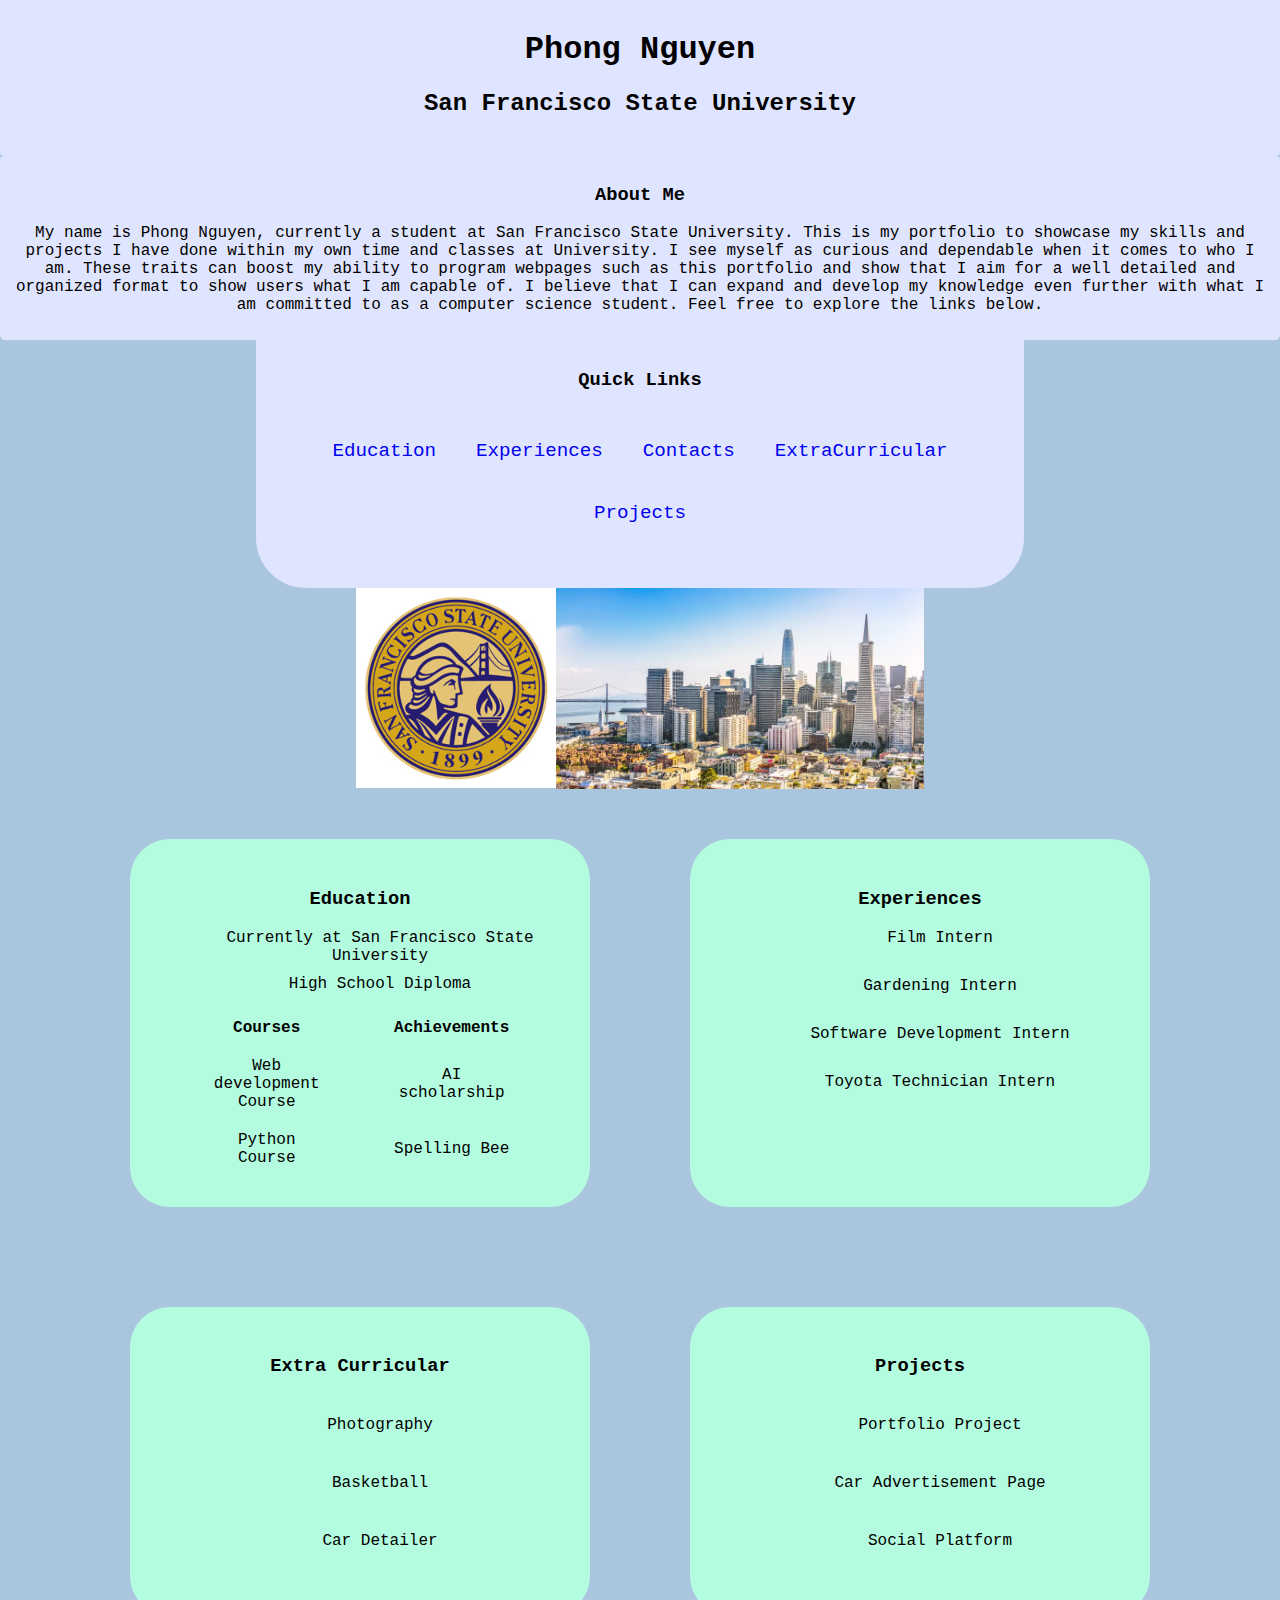
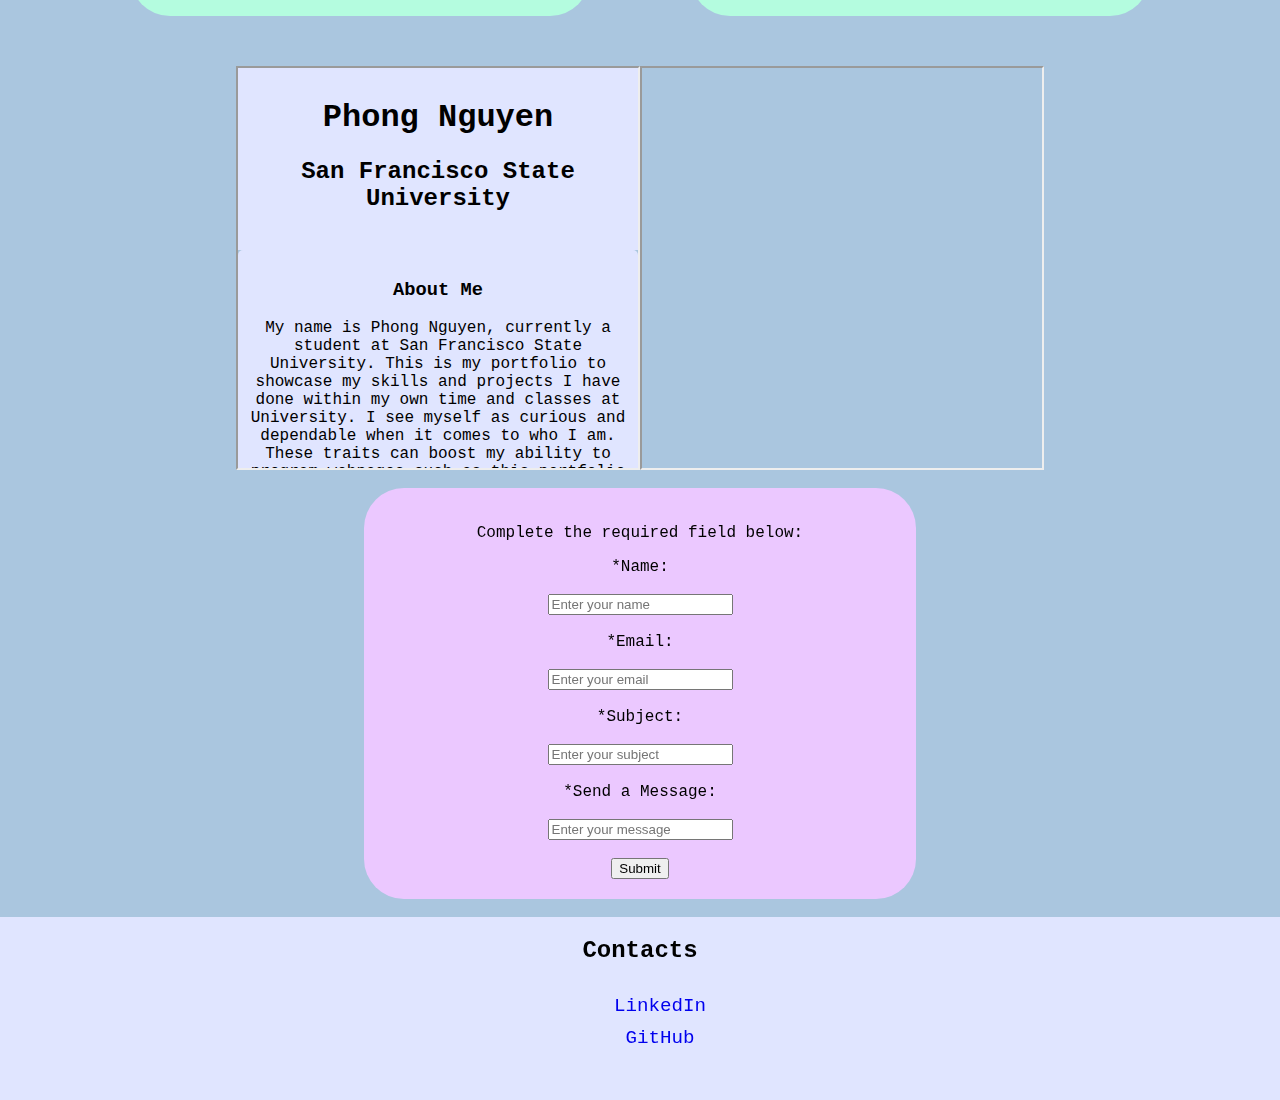
==== assignments/assignment-3/index.html @ fc1d616f "Finished style.css" ====
<!DOCTYPE html>
<html lang="en">
    <head>
        <meta charset= "UTF-8">
        <meta name= "viewport" content = "width=device-width, initial-scale=1.0"> <!--This makes sure that the view screen of the webpage is suitable for all devices-->
        <meta name="description" content="Personal portfolio of Phong Nguyen"> 
        <meta name="author" content="Phong Nguyen">
        <meta name="keywords" content="portfolio, student">
        <link rel="icon" type="images/jpeg" href="images/favicon.ico">
        <link rel="stylesheet" href="styles/style.css">
        

        <title>
            Phong Nguyen - Portfolio
        </title>
        
    </head>

    <body>
        
        <main> 
            <header>
                <h1> Phong Nguyen </h1>
                <h2> San Francisco State University  </h2> <br>
            </header>

            <section class="AboutMe">
                <h3> About Me </h3>
                <p>
                    My name is Phong Nguyen, currently a student at San Francisco State University. This is my portfolio to showcase my skills and 
                    projects I have done within my own time and classes at University. I see myself as curious and dependable when it comes to who I am. 
                    These traits can boost my ability to program webpages such as this portfolio and show that I aim for a well detailed and 
                    organized format to show users what I am capable of. I believe that I can expand and develop my knowledge even further with 
                    what I am committed to as a computer science student. Feel free to explore the links below. 
                </p>
            </section>

            <section class="QuickLink">
                <h3> Quick Links </h3>
                <nav>
                    <ul>
                        <li><a href="#Education" > Education </a></li>
                        <li><a href="#Experiences"> Experiences </a></li>
                        <li><a href="#Contacts"> Contacts </a></li>
                        <li><a href="#ExtraCurricular"> ExtraCurricular </a></li>
                        <li><a href="#Projects" > Projects </a></li>
                    </ul>
                </nav> 
            <br>
            </section>

            <section id="pictures">
                <img src="images/sfsu-logo.jpg" width="200" alt="San Francisco State University Logo"> <br>
                <img src="images/SF-city.webp"  width="368" alt="San Francisco city">
            </section>

            <div class="container1">
                <section id="Education"> 
                    <h3> Education </h3>
                    <ul>
                        <li> Currently at San Francisco State University </li>
                        <li> High School Diploma </li>
                    </ul>
                
                    <table> 
                        <tr> 
                            <th> Courses </th>
                            <th> Achievements </th>
                        </tr>
                        <tr>
                            <td> Web development Course </td>
                            <td> AI scholarship </td>
                        </tr>
                        <tr>
                            <td> Python Course </td>
                            <td> Spelling Bee </td>
                        </tr>
                    </table>
                </section>
                <br>
                
                <section id="Experiences">
                    <h3> Experiences </h3>
                    <ol>
                        <li> Film Intern </li>
                        <li> Gardening Intern </li>
                        <li> Software Development Intern </li>
                        <li> Toyota Technician Intern </li>
                    </ol>
                </section>
            </div>    

            <div class="container2">
                <section id="ExtraCurricular">
                    <h3> Extra Curricular </h3>
                    <ul>
                        <li> Photography </li>
                        <li> Basketball </li>
                        <li> Car Detailer </li>
                    </ul>
                </section>

                <section id="Projects">
                    <h3> Projects </h3>
                    <ul>
                        <li> Portfolio Project </li>
                        <li> Car Advertisement Page </li>
                        <li> Social Platform </li>
                    </ul>
                </section>
            </div>

            <div class="container3">
                <iframe src="index.html" title="portfolio" width="400" height="400"> </iframe> <br>
                <iframe src="https://www.google.com/maps/embed?pb=!1m14!1m12!1m3!1d7338.741784845054!2d-122.4765343433518!3d37.72575335759917!2m3!1f0!2f0!3f0!3m2!1i1024!2i768!4f13.1!5e1!3m2!1sen!2sus!4v1740179994057!5m2!1sen!2sus" width="400" height="400"> </iframe>
            </div>
        </main>
        <br>

        <div class="infoForm"> 
            <form action="submitform.html" method="post">
                <p> Complete the required field below: </p>
                <label for="name">*Name:</label> <br>
                <input type="text" id="name" name="name" placeholder="Enter your name" required> <br>  

                <label for="email">*Email:</label> <br>
                <input type="email" id="email" name="email" placeholder="Enter your email" required> <br>  

                <label for="subject">*Subject:</label> <br>
                <input type="text" id="subject" name="subject" placeholder="Enter your subject" required> <br>

                <label for="message">*Send a Message:</label> <br>
                <input type="text" id="message" name="message" placeholder="Enter your message" required> <br>

                <button type="submit"> Submit </button>
            </form>
        </div>

        <br>
        <footer>
            <section id="Contacts"> 
                <h2> Contacts </h2>
                <ul>
                    <li><a href="https://www.linkedin.com/in/phong-nguyen-132868284/"> LinkedIn </a></li>
                    <li><a href="https://github.com/gitphongn"> GitHub </a></li>
                </ul>
            </section>
        </footer>
    </body>
</html>
---- assignments/assignment-3/styles/style.css ----
body {
    background-color: rgb(170, 198, 223);
    font-family: 'Courier New', Courier, monospace;
    margin: 0px;
}

header {
    text-align: center;
    background-color: #e0e5ff;
    padding-top: 10px;
    
}

#pictures {
    display: flex;
    justify-content: center;
    align-items: center;
}

.AboutMe {
    border-radius: 5px;
    background-color: #e0e5ff;
    padding-top: 10px;
    padding-bottom: 10px;
}

.AboutMe h3 {
    text-align: center;
}
.AboutMe p {
    text-align: center;
    margin-left: 10px;
    margin-right: 10px;
}

.QuickLink {
    border-radius: 0px 0px 50px 50px;
    background-color: #e0e5ff;
    padding-top: 10px;
    padding-bottom: 10px;
    max-width: 60%;         /* making sure the content doesn't take the whole page */
    width: 100%;
    margin: 0px auto;
}

.QuickLink h3 {
    text-align: center;
    padding-bottom: 10px;
}

.QuickLink  nav ul {
    list-style: none;
    display: flex;
    justify-content: center;
    flex-wrap: wrap;        /* this will make the items wrap */
    padding: 0px;
}

.QuickLink nav ul li a {
    padding: 20px;
    display: flex;
    text-decoration: none;
    font-size: larger;
}

.QuickLink nav ul li a:hover {
    color:rgb(255, 0, 0);
}

.container1 {
    display: flex;
    flex-direction: row;
    justify-content: center;
}

.container1 > section  {
    background-color: rgb(180, 252, 223);
    margin: 50px;
    padding: 30px;
    width: 400px;
    text-align: center;
    border-radius: 40px;
    transition: transform 0.2s ease-in;
}

.container1 > section:hover {
    transform: scale(1.1);
}


.container1 > section ul, ol {
    list-style: none;
    display: inline-flexbox;
}

.container1 > section ul li {
    margin-bottom: 10px;
}

.container1 > section ol li {
    margin-bottom: 30px;
    text-align: center;
}

.container1 > section table {
    display: grid;
    gap: 50px 100px;
    grid-template-columns: auto;
    justify-content: center;
    border-collapse: separate;
    border-spacing: 30px 0px;
}

.container1 > section table tr {
    display: flexbox;
    justify-content: center;
}

.container1 > section td, th {
    padding: 10px 20px;
    text-align: center;
}

.container2 {
    display: flex;
    flex-direction: row;
    justify-content: center;
}

.container2 > section  {
    background-color: rgb(180, 252, 223);
    margin: 50px;
    padding: 30px;
    width: 400px;
    text-align: center;
    border-radius: 40px;
    transition: transform 0.2s ease-in;
}

.container2 > section:hover {
    transform: scale(1.1);
}

.container2 > section ul li {
    list-style: none;
    padding: 20px;
}
.container3 {
    display: flex;
    flex-direction: row;
    justify-content: center;
}

.infoForm {
    display: flex;
    background-color: #ebc8ff;
    max-width: 40%;
    width: 100%;
    margin: 0px auto;
    border-radius: 40px;
    padding: 20px;
    justify-content: center;
}

.infoForm form {
    width: 100%;
    max-width: 500px;
    display: flex;
    flex-direction: column;
    align-items: center;
}

.infoForm form button:hover {
    background-color: rgb(125, 231, 134);
    transition: transform 0.2s;
    transform: scale(1.5);
}

footer {
    background-color: #e0e5ff;
    padding-bottom: 10px;
}

#Contacts {
    text-align: center;
    padding: 20px 0px;
}

#Contacts h2 {
    margin: 0px;
    padding-bottom: 10px;
}

#Contacts li {
    list-style: none;
    font-size: larger;
    padding: 5px;
}

#Contacts a {
    text-decoration: none;
}
#Contacts a:hover {
    color: rgb(197, 0, 0);
}
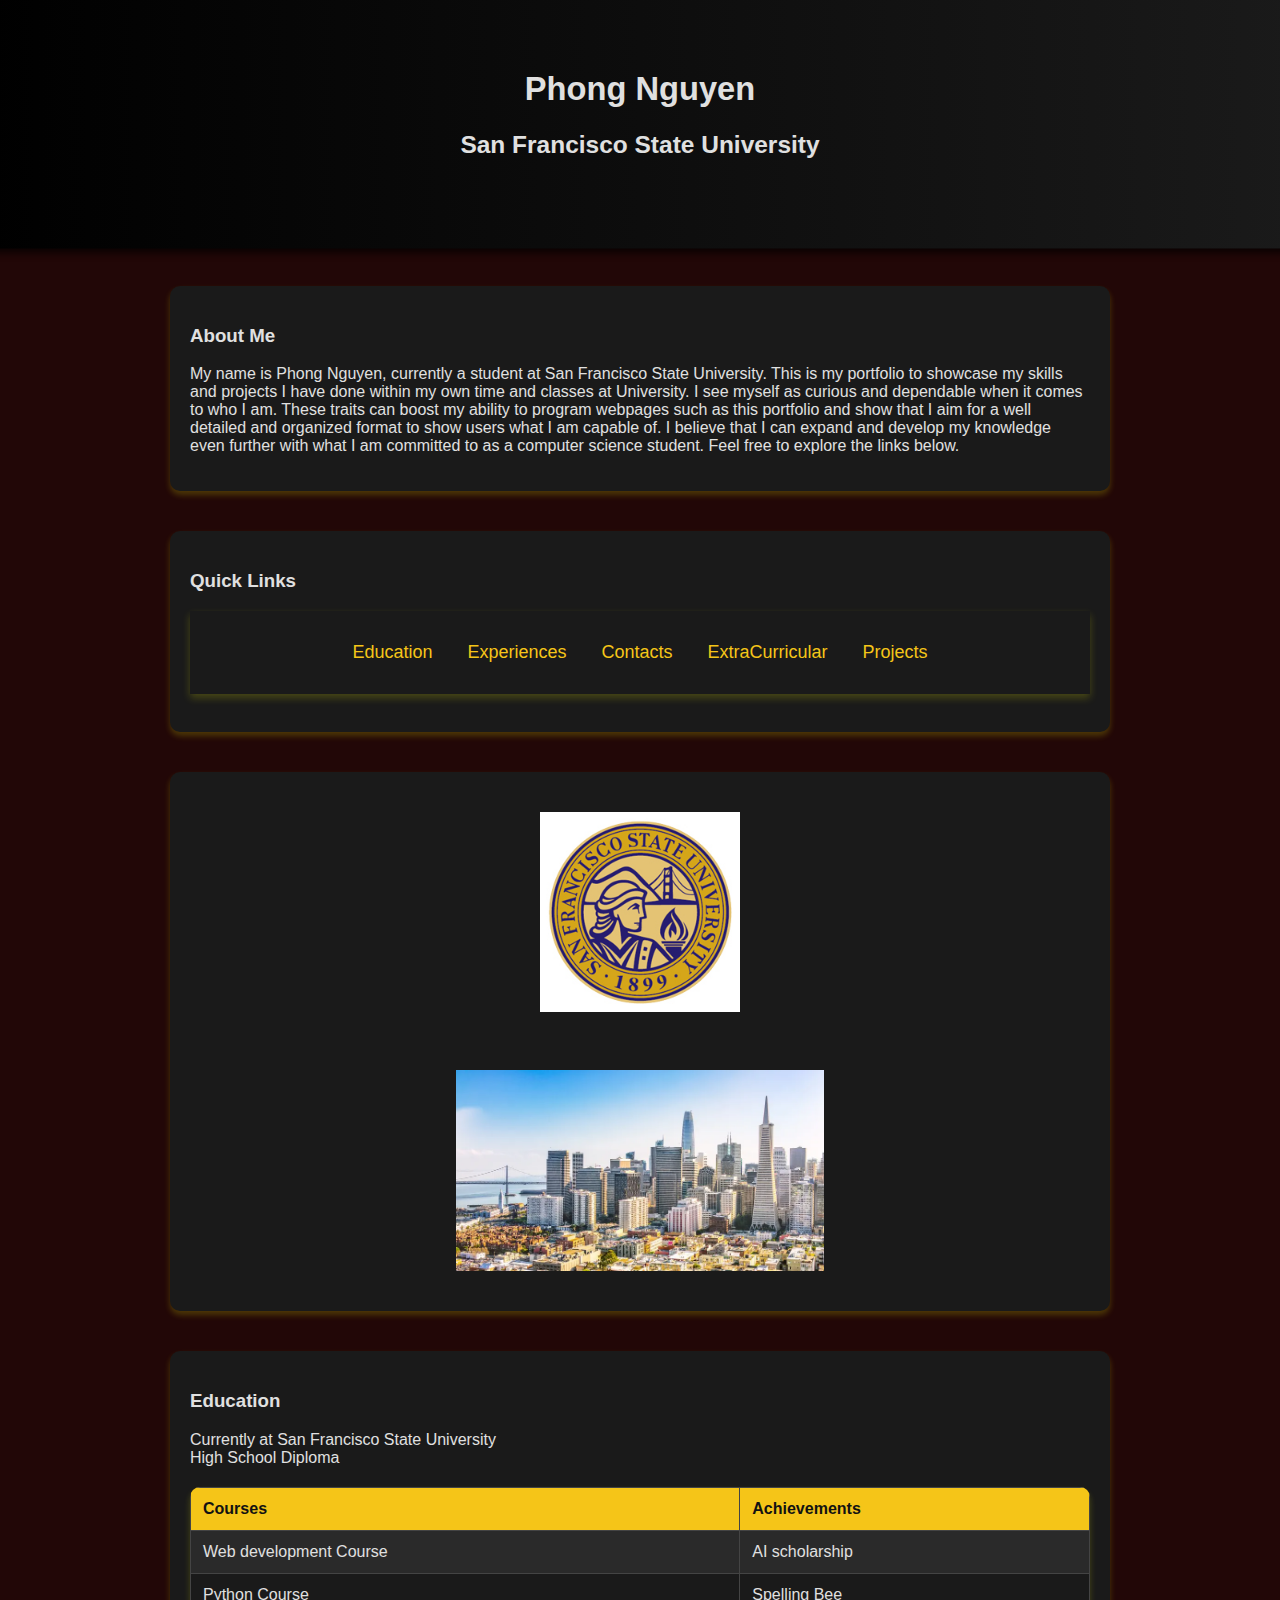
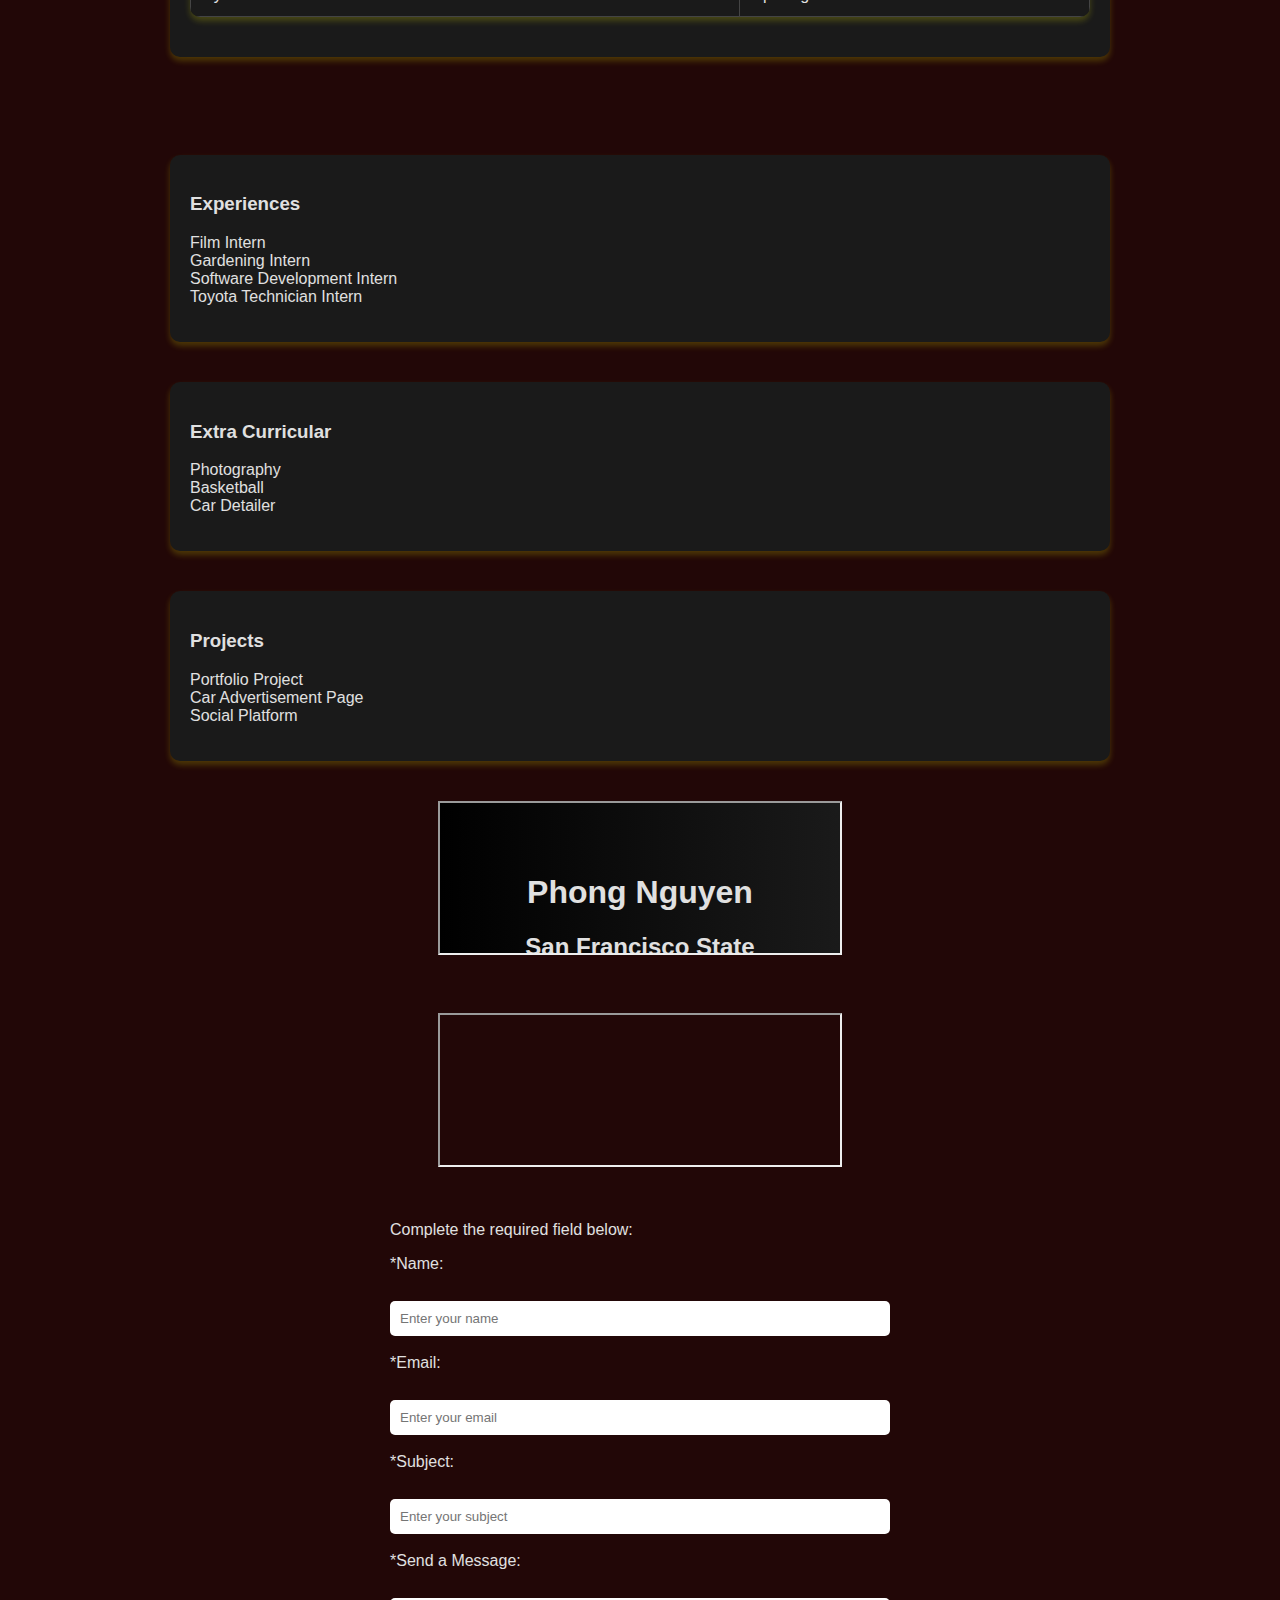
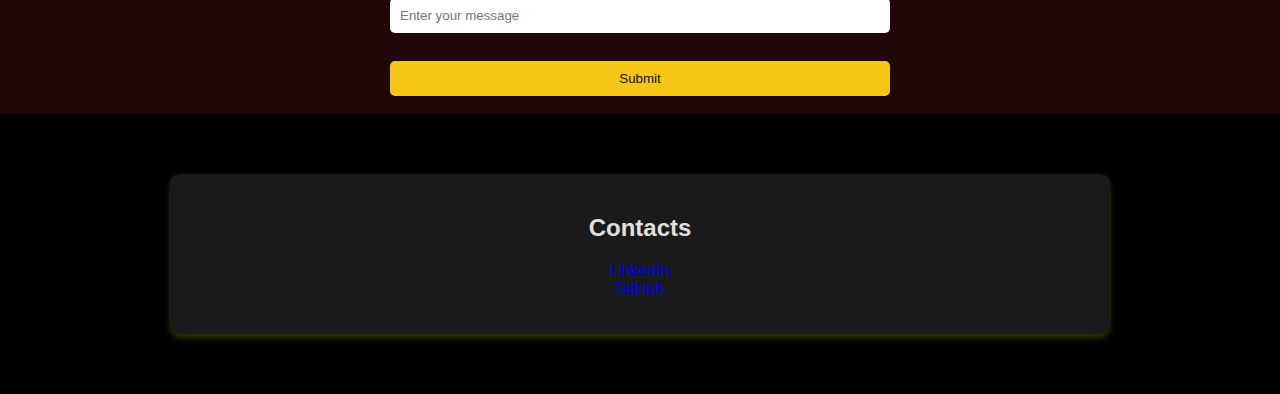
==== commit 99475560: "Added AI files" ====
--- a/assignments/assignment-3/index.html
+++ b/assignments/assignment-3/index.html
@@ -7,7 +7,7 @@
         <meta name="author" content="Phong Nguyen">
         <meta name="keywords" content="portfolio, student">
         <link rel="icon" type="images/jpeg" href="images/favicon.ico">
-        <link rel="stylesheet" href="styles/style.css">
+        <link rel="stylesheet" href="styles/ai-2.css">
         
 
         <title>
--- a/assignments/assignment-3/styles/ai-2.css
+++ b/assignments/assignment-3/styles/ai-2.css
@@ -0,0 +1,165 @@
+/* General styling for the entire website */
+body {
+    background-color: #220707; /* Dark background for a dystopian feel */
+    color: #e0e0e0; /* Light grey text for contrast */
+    font-family: 'Arial', sans-serif;
+    margin: 0;
+    padding: 0;
+}
+
+/* Navigation Bar Styling */
+nav {
+    background-color: #1a1a1a; /* Slightly lighter than body for contrast */
+    padding: 15px;
+    text-align: center;
+    box-shadow: 0 4px 8px rgba(255, 255, 0, 0.2);
+}
+
+nav ul {
+    list-style-type: none;
+    padding: 0;
+}
+
+nav ul li {
+    display: inline;
+    margin: 0 15px;
+}
+
+nav a {
+    text-decoration: none;
+    color: #f5c518; /* Batman yellow */
+    font-size: 18px;
+    transition: color 0.3s, transform 0.2s;
+}
+
+nav a:hover {
+    color: #ffcc00; /* Brighter yellow on hover */
+    transform: scale(1.1);
+}
+
+/* Header/Intro Section */
+header {
+    text-align: center;
+    padding: 50px;
+    background: linear-gradient(to right, #000000, #1a1a1a);
+    box-shadow: 0 4px 8px rgba(0, 0, 0, 0.8);
+    transition: transform 0.3s;
+}
+
+header:hover {
+    transform: scale(1.02);
+}
+
+/* Section Styling */
+section {
+    max-width: 900px;
+    margin: 40px auto;
+    padding: 20px;
+    background-color: #1a1a1a;
+    border-radius: 10px;
+    box-shadow: 0 4px 6px rgba(255, 255, 0, 0.2);
+    transition: box-shadow 0.3s;
+}
+
+section:hover {
+    box-shadow: 0 6px 12px rgba(255, 255, 0, 0.4);
+}
+
+/* Remove bullet points from lists */
+ul, ol {
+    list-style-type: none;
+    padding: 0;
+}
+
+/* Center Images and Iframes */
+img, iframe {
+    display: block;
+    margin: 20px auto;
+    max-width: 100%;
+    height: auto;
+    transition: transform 0.3s;
+}
+
+img:hover, iframe:hover {
+    transform: scale(1.05);
+}
+
+/* Styling for Tables */
+table {
+    width: 100%;
+    border-collapse: collapse;
+    margin: 20px 0;
+    background-color: #1a1a1a;
+    color: #e0e0e0;
+    border-radius: 10px;
+    overflow: hidden;
+    box-shadow: 0 4px 6px rgba(255, 255, 0, 0.2);
+}
+
+table th, table td {
+    padding: 12px;
+    border: 1px solid #444;
+    text-align: left;
+}
+
+table th {
+    background-color: #f5c518;
+    color: #121212;
+    font-weight: bold;
+}
+
+table tr:nth-child(even) {
+    background-color: #2a2a2a;
+}
+
+table tr:hover {
+    background-color: rgba(255, 255, 0, 0.2);
+    transition: background 0.3s;
+}
+
+/* Contact Form Styling */
+form {
+    display: flex;
+    flex-direction: column;
+    max-width: 500px;
+    margin: auto;
+}
+
+input, button {
+    padding: 10px;
+    margin-top: 10px;
+    border: none;
+    border-radius: 5px;
+}
+
+button {
+    background-color: #f5c518;
+    color: #121212;
+    cursor: pointer;
+    transition: background 0.3s, transform 0.2s;
+}
+
+button:hover {
+    background-color: #ffcc00;
+    transform: scale(1.1);
+}
+
+/* Footer Styling */
+footer {
+    text-align: center;
+    padding: 20px;
+    background-color: #000000;
+    transition: background 0.3s;
+}
+
+footer:hover {
+    background-color: #1a1a1a;
+}
+
+/* Responsive Design */
+@media screen and (max-width: 768px) {
+    nav ul li {
+        display: block;
+        margin: 10px 0;
+    }
+}
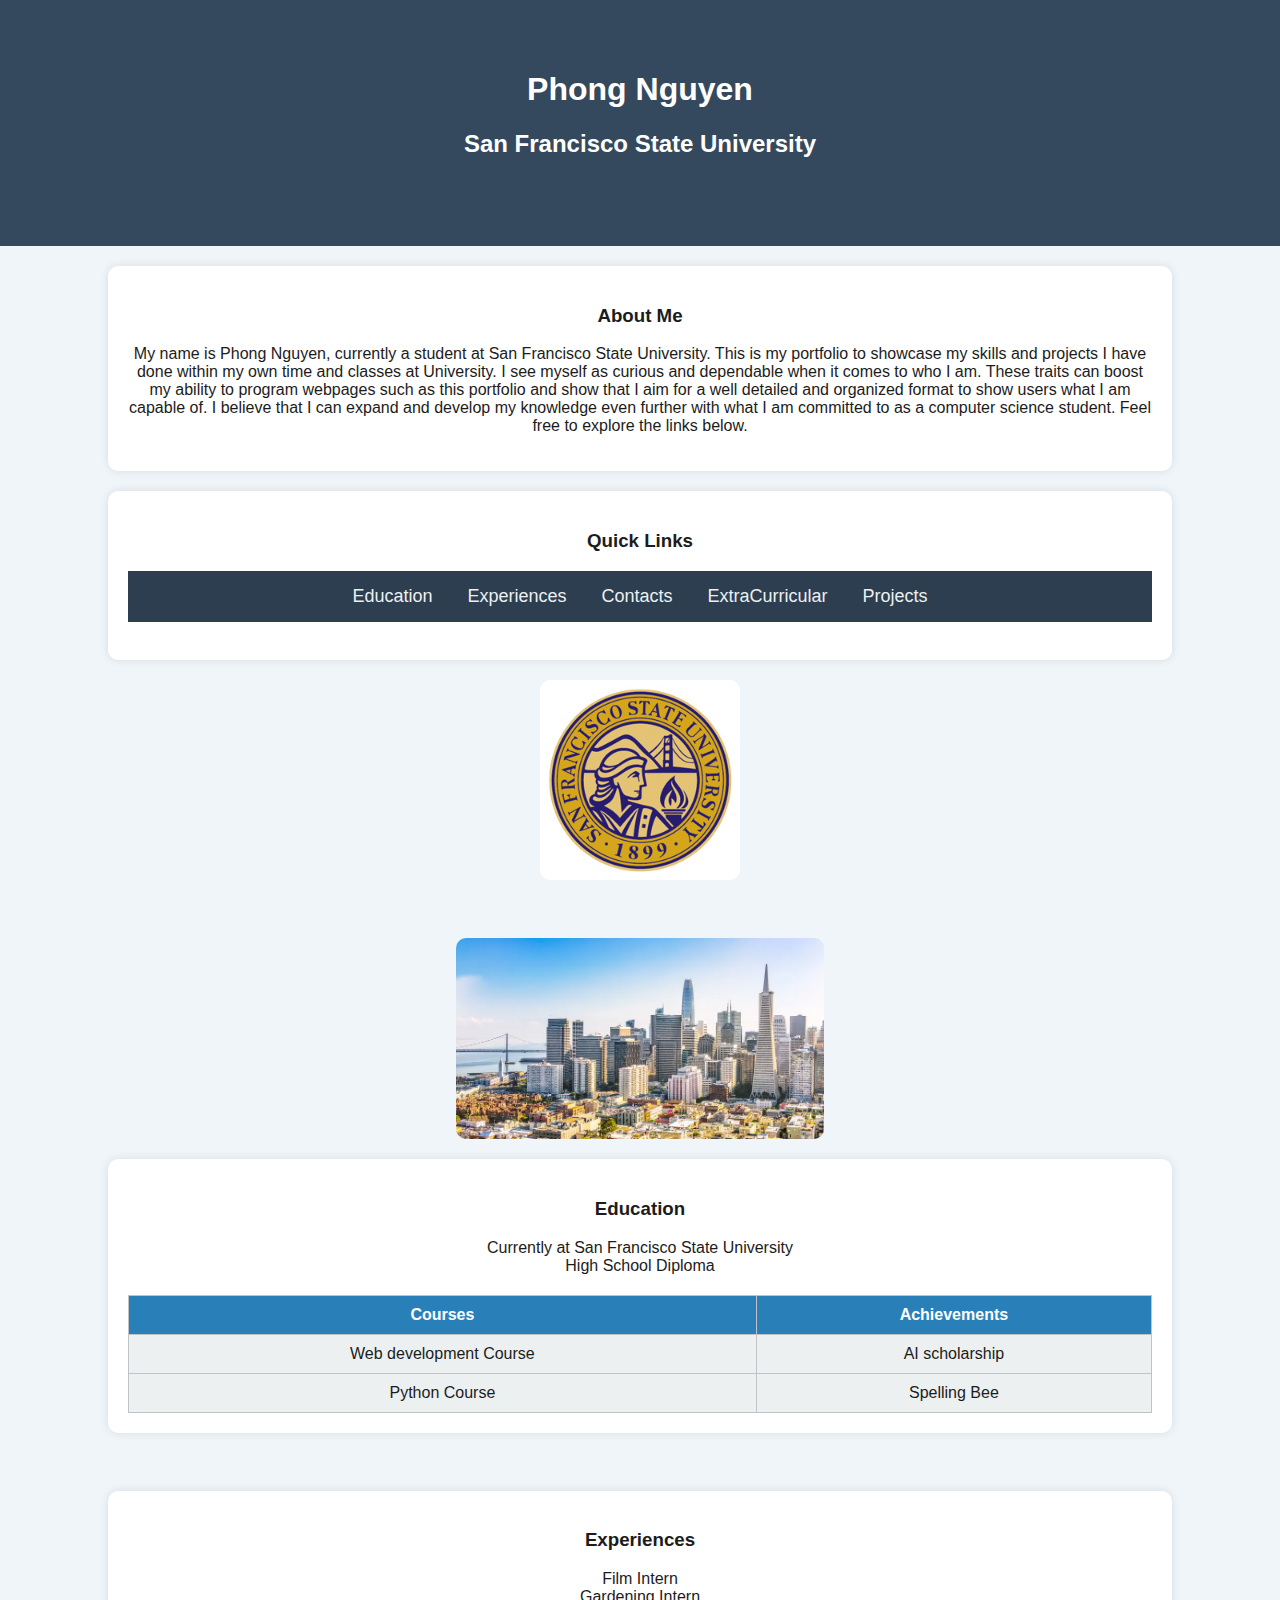
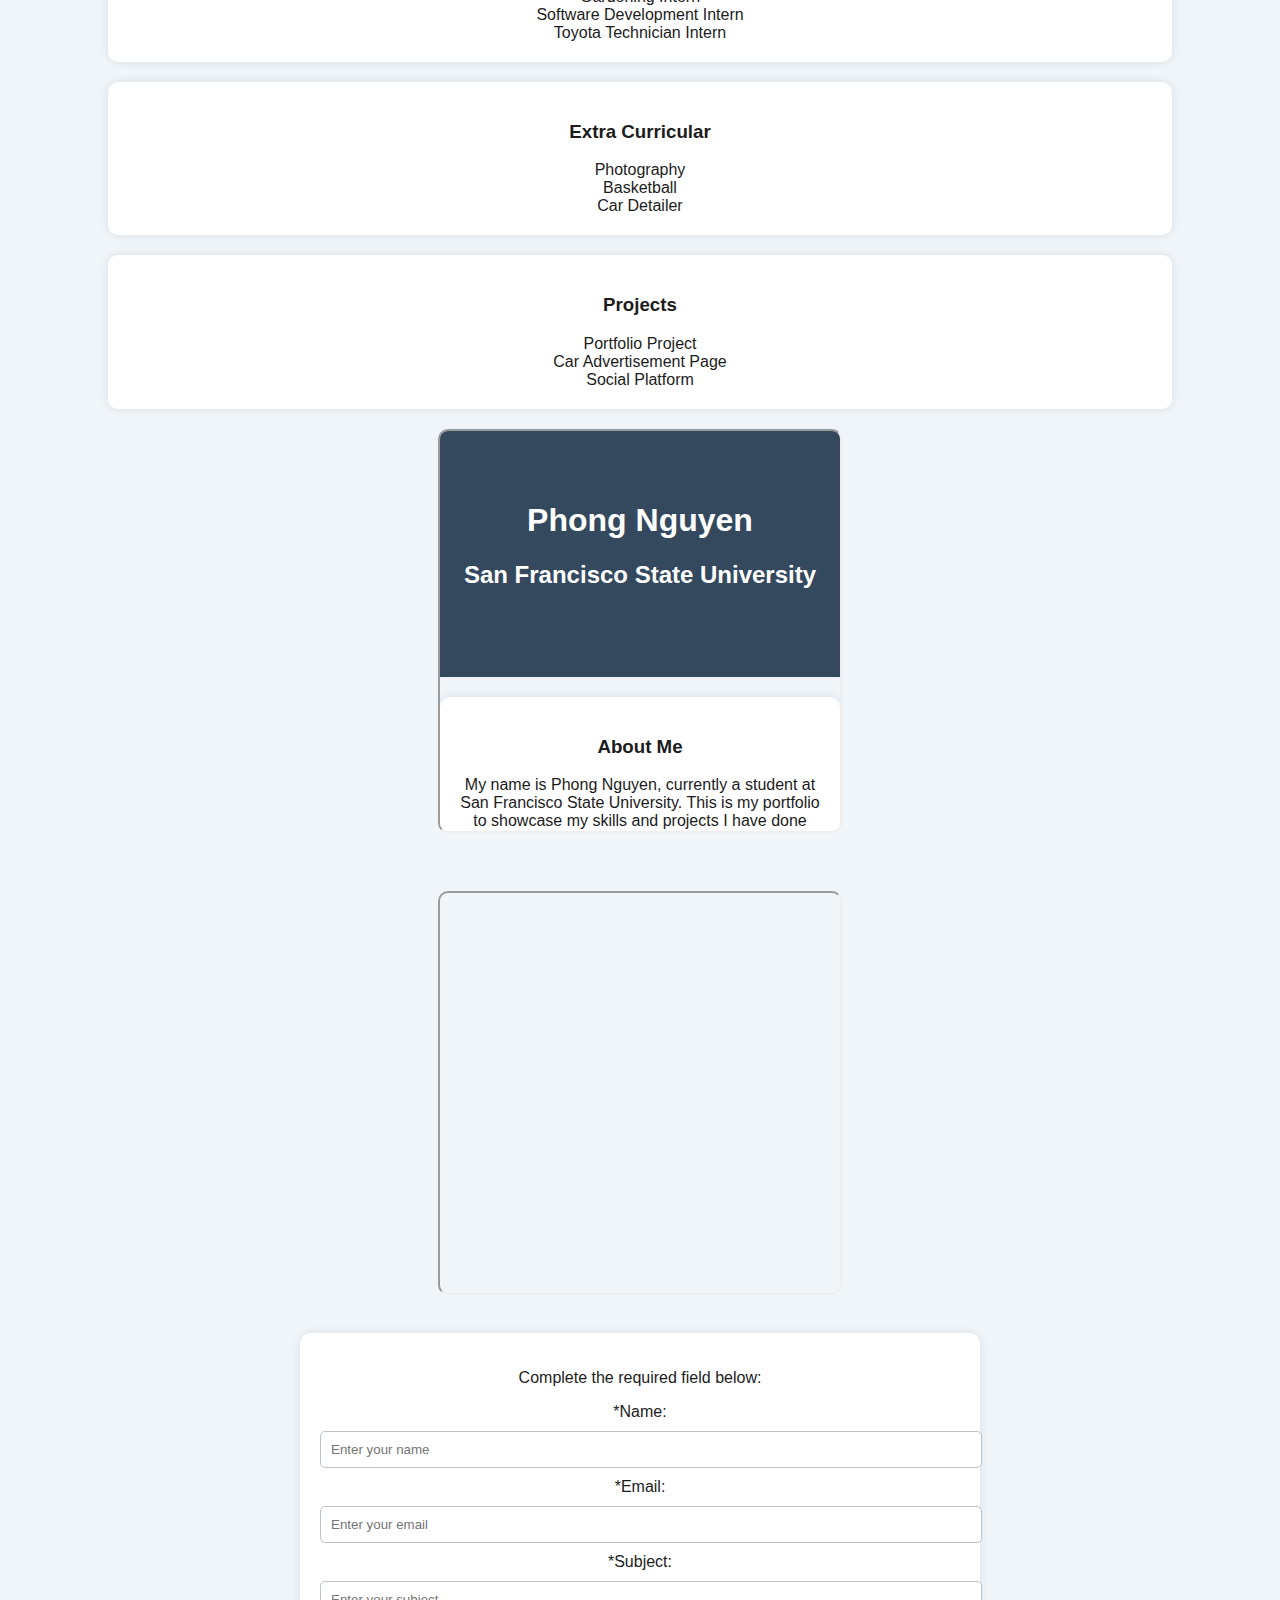
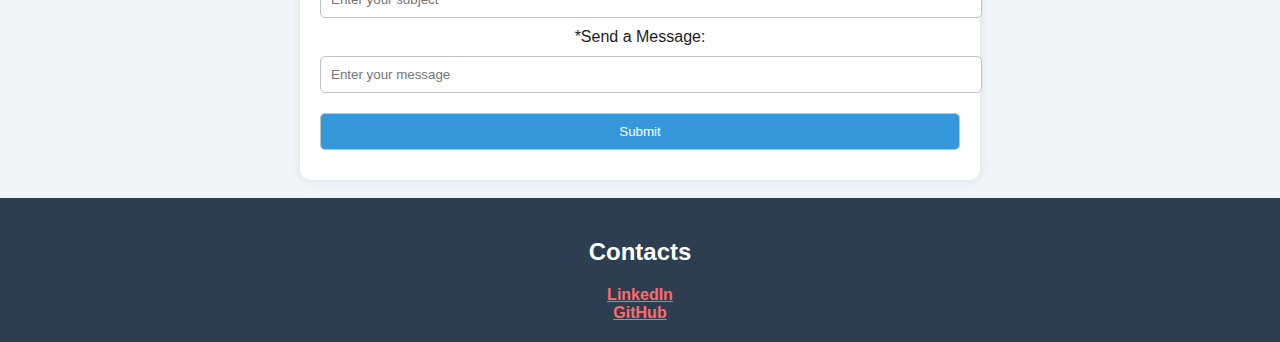
==== commit 1d331c82: "Added image folder for prompts" ====
--- a/assignments/assignment-3/styles/ai-2.css
+++ b/assignments/assignment-3/styles/ai-2.css
@@ -1,165 +1,147 @@
-/* General styling for the entire website */
+/* General Styles - Winter Theme */
 body {
-    background-color: #220707; /* Dark background for a dystopian feel */
-    color: #e0e0e0; /* Light grey text for contrast */
     font-family: 'Arial', sans-serif;
+    background-color: #f0f5f9; /* Soft winter blue */
+    color: #1c1c1c; /* Dark text for contrast */
     margin: 0;
     padding: 0;
+    text-align: center;
 }
 
-/* Navigation Bar Styling */
+/* Navigation Bar */
 nav {
-    background-color: #1a1a1a; /* Slightly lighter than body for contrast */
+    background-color: #2c3e50; /* Deep blue resembling winter night */
     padding: 15px;
-    text-align: center;
-    box-shadow: 0 4px 8px rgba(255, 255, 0, 0.2);
 }
-
 nav ul {
-    list-style-type: none;
+    list-style: none;
     padding: 0;
 }
-
 nav ul li {
     display: inline;
     margin: 0 15px;
 }
-
-nav a {
+nav ul li a {
+    color: #ecf0f1; /* Light text */
     text-decoration: none;
-    color: #f5c518; /* Batman yellow */
     font-size: 18px;
     transition: color 0.3s, transform 0.2s;
 }
-
-nav a:hover {
-    color: #ffcc00; /* Brighter yellow on hover */
+nav ul li a:hover {
+    color: #1abc9c; /* Icy teal effect */
     transform: scale(1.1);
 }
 
-/* Header/Intro Section */
+/* Header Section */
 header {
-    text-align: center;
-    padding: 50px;
-    background: linear-gradient(to right, #000000, #1a1a1a);
-    box-shadow: 0 4px 8px rgba(0, 0, 0, 0.8);
-    transition: transform 0.3s;
+    background-color: #34495e;
+    color: white;
+    padding: 50px 0;
 }
 
-header:hover {
+/* About Me Section */
+.AboutMe, .QuickLink, #Education, #Experiences, #ExtraCurricular, #Projects {
+    background: white;
+    margin: 20px auto;
+    padding: 20px;
+    width: 80%;
+    border-radius: 10px;
+    box-shadow: 0px 0px 10px rgba(0, 0, 0, 0.1);
+    transition: transform 0.3s ease-in-out;
+}
+.AboutMe:hover, .QuickLink:hover, #Education:hover, #Experiences:hover, #ExtraCurricular:hover, #Projects:hover {
     transform: scale(1.02);
 }
 
-/* Section Styling */
-section {
-    max-width: 900px;
-    margin: 40px auto;
-    padding: 20px;
-    background-color: #1a1a1a;
-    border-radius: 10px;
-    box-shadow: 0 4px 6px rgba(255, 255, 0, 0.2);
-    transition: box-shadow 0.3s;
+/* Remove Bullet Points */
+ul, ol {
+    list-style: none;
+    padding: 0;
+    margin: 0;
 }
 
-section:hover {
-    box-shadow: 0 6px 12px rgba(255, 255, 0, 0.4);
+/* Table Styling */
+table {
+    width: 100%;
+    border-collapse: collapse;
+    margin-top: 20px;
+}
+th, td {
+    border: 1px solid #bdc3c7;
+    padding: 10px;
+    text-align: center;
+}
+th {
+    background-color: #2980b9;
+    color: white;
+}
+td {
+    background-color: #ecf0f1;
 }
 
-/* Remove bullet points from lists */
-ul, ol {
-    list-style-type: none;
-    padding: 0;
-}
-
-/* Center Images and Iframes */
-img, iframe {
+/* Image & iFrame Centering */
+#pictures img, .container3 iframe {
     display: block;
     margin: 20px auto;
-    max-width: 100%;
-    height: auto;
+    border-radius: 10px;
     transition: transform 0.3s;
 }
-
-img:hover, iframe:hover {
+#pictures img:hover, .container3 iframe:hover {
     transform: scale(1.05);
 }
 
-/* Styling for Tables */
-table {
+/* Contact Form */
+.infoForm {
+    background-color: white;
+    padding: 20px;
+    width: 50%;
+    margin: auto;
+    border-radius: 10px;
+    box-shadow: 0px 0px 10px rgba(0, 0, 0, 0.1);
+}
+input, button {
     width: 100%;
-    border-collapse: collapse;
-    margin: 20px 0;
-    background-color: #1a1a1a;
-    color: #e0e0e0;
-    border-radius: 10px;
-    overflow: hidden;
-    box-shadow: 0 4px 6px rgba(255, 255, 0, 0.2);
-}
-
-table th, table td {
-    padding: 12px;
-    border: 1px solid #444;
-    text-align: left;
-}
-
-table th {
-    background-color: #f5c518;
-    color: #121212;
-    font-weight: bold;
-}
-
-table tr:nth-child(even) {
-    background-color: #2a2a2a;
-}
-
-table tr:hover {
-    background-color: rgba(255, 255, 0, 0.2);
-    transition: background 0.3s;
-}
-
-/* Contact Form Styling */
-form {
-    display: flex;
-    flex-direction: column;
-    max-width: 500px;
-    margin: auto;
-}
-
-input, button {
     padding: 10px;
-    margin-top: 10px;
-    border: none;
+    margin: 10px 0;
+    border: 1px solid #bdc3c7;
     border-radius: 5px;
 }
-
 button {
-    background-color: #f5c518;
-    color: #121212;
+    background-color: #3498db;
+    color: white;
     cursor: pointer;
     transition: background 0.3s, transform 0.2s;
 }
+button:hover {
+    background-color: #2980b9;
+    transform: scale(1.05);
+}
 
-button:hover {
-    background-color: #ffcc00;
+/* Footer */
+footer {
+    background-color: #2c3e50;
+    color: white;
+    padding: 20px;
+}
+
+/* Contact Links */
+footer ul li a {
+    color: #ff6b6b; /* Warm winter red */
+    font-weight: bold;
+    transition: color 0.3s, transform 0.2s;
+}
+footer ul li a:hover {
+    color: #feca57; /* Golden highlight effect */
     transform: scale(1.1);
 }
 
-/* Footer Styling */
-footer {
-    text-align: center;
-    padding: 20px;
-    background-color: #000000;
-    transition: background 0.3s;
-}
-
-footer:hover {
-    background-color: #1a1a1a;
-}
-
 /* Responsive Design */
-@media screen and (max-width: 768px) {
+@media (max-width: 768px) {
     nav ul li {
         display: block;
         margin: 10px 0;
     }
+    .infoForm, .AboutMe, .QuickLink, #Education, #Experiences, #ExtraCurricular, #Projects {
+        width: 90%;
+    }
 }
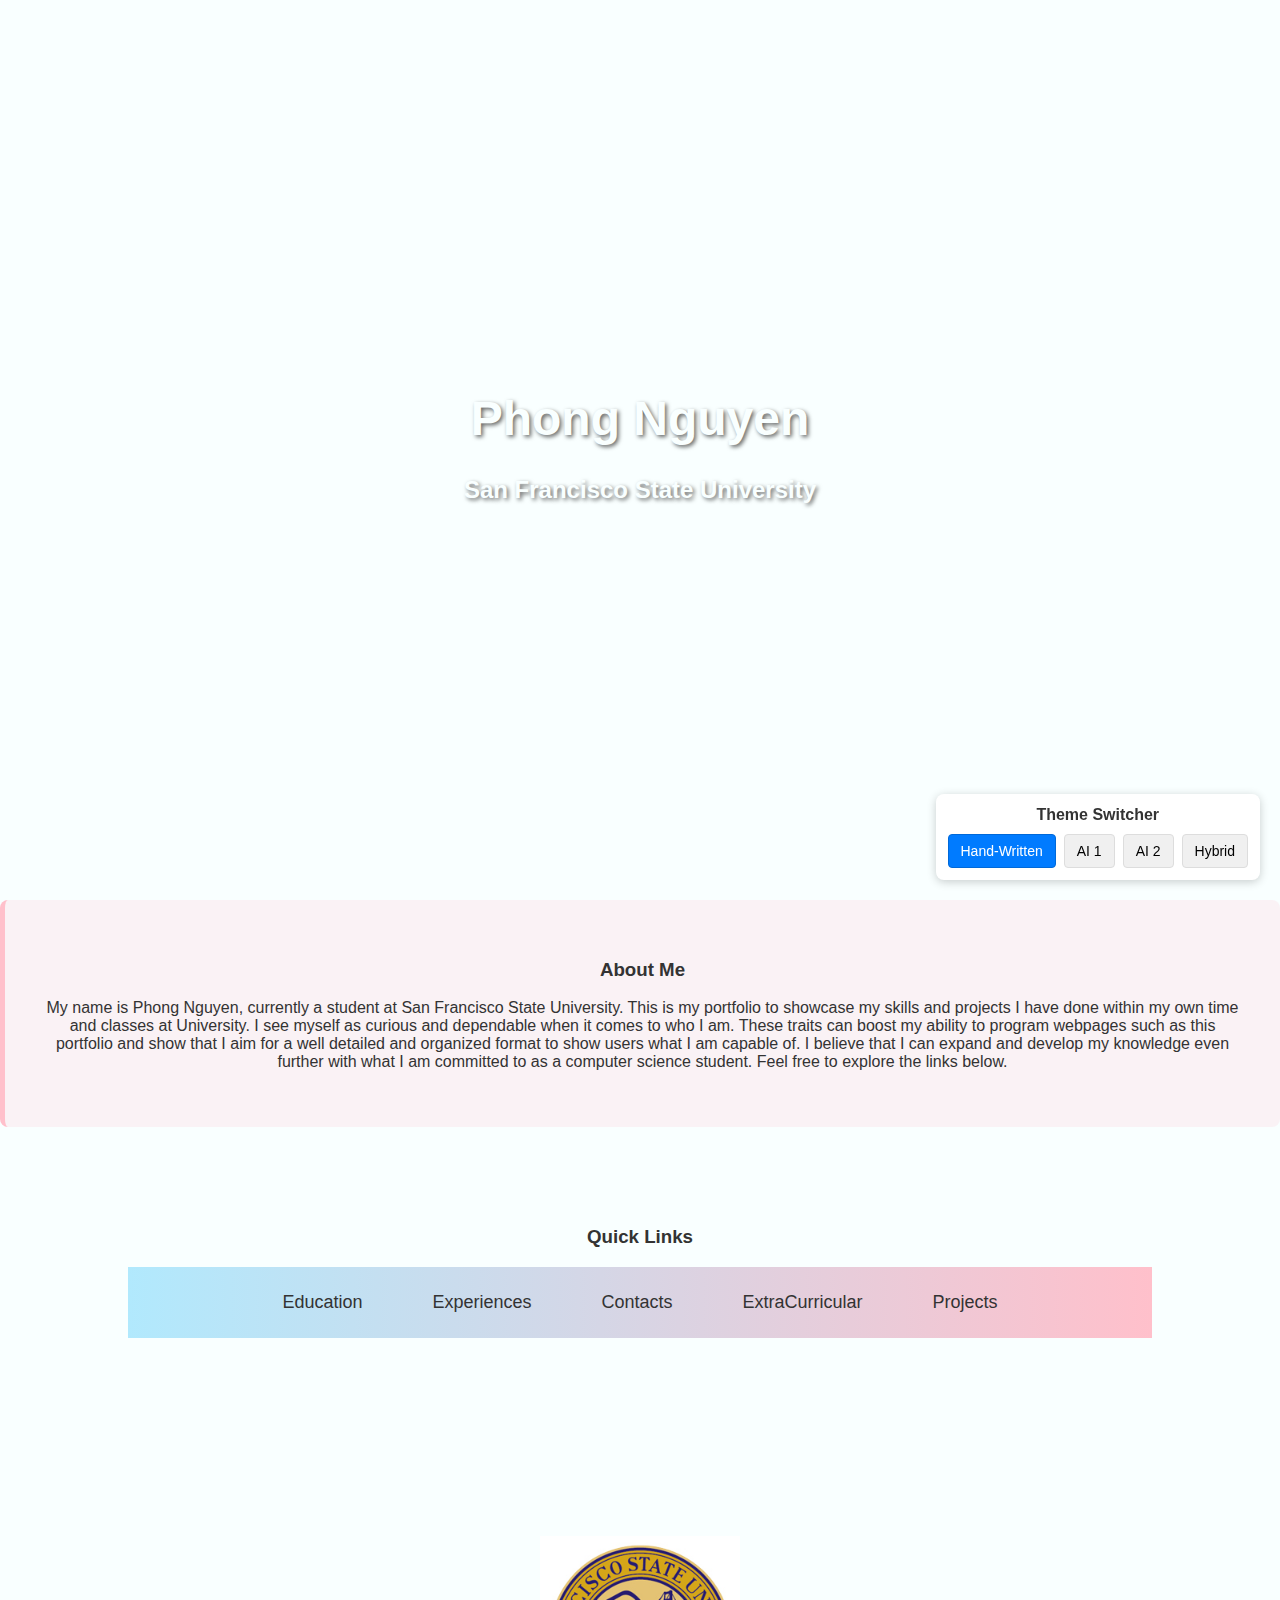
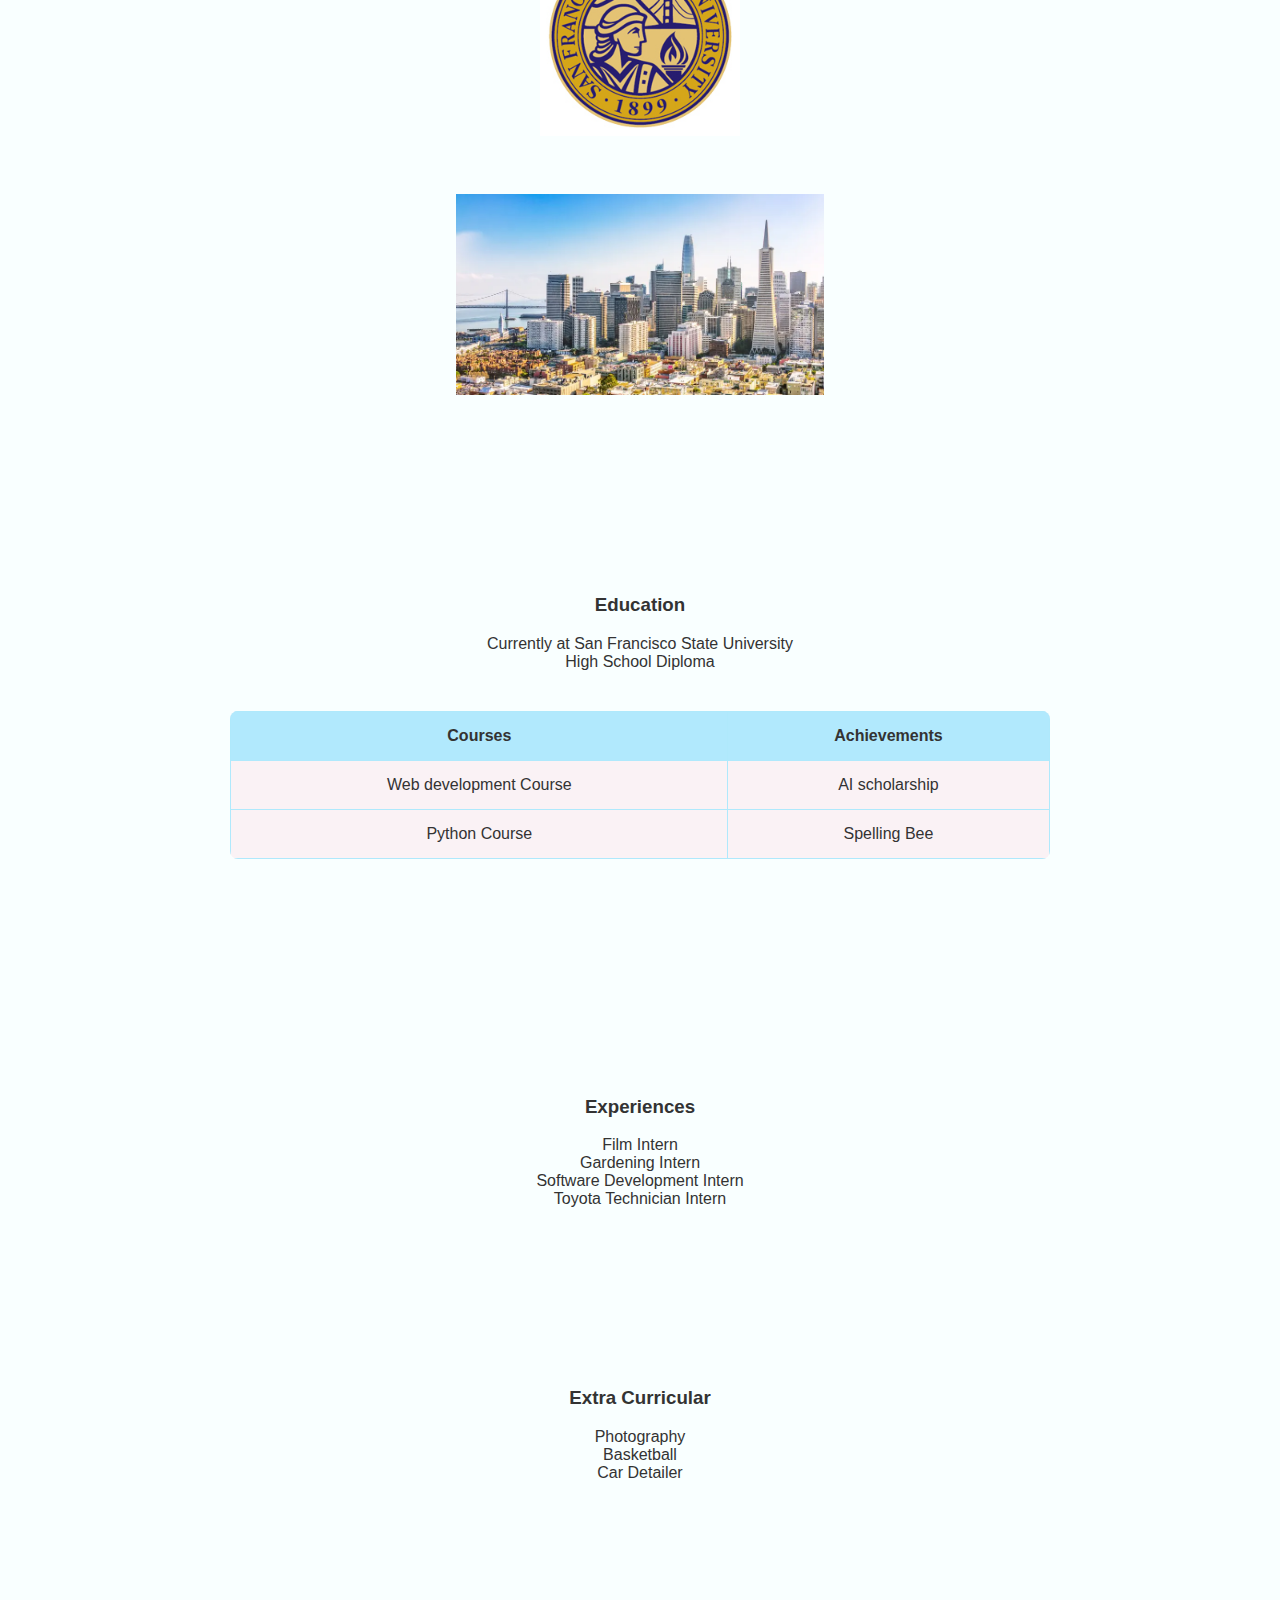
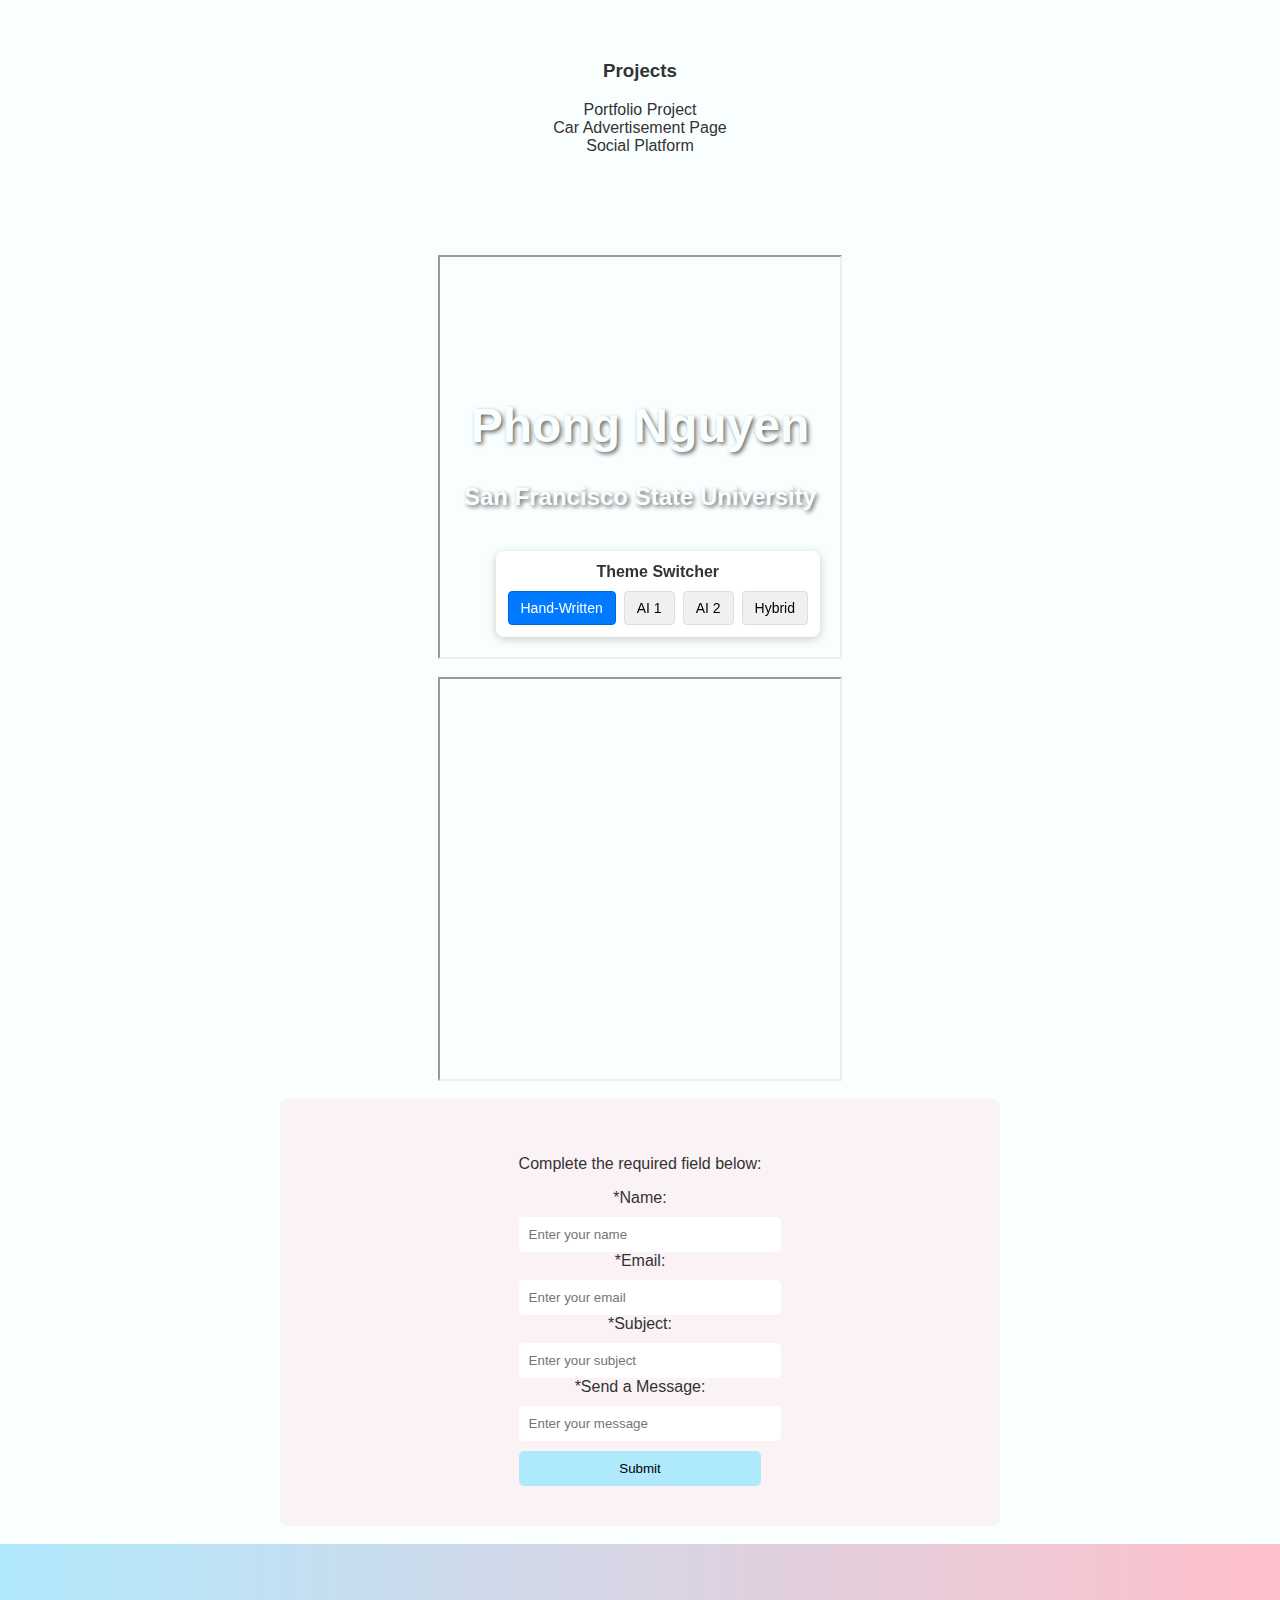
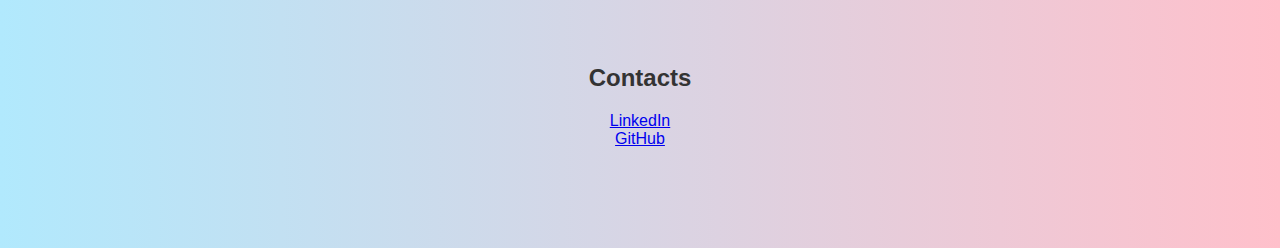
==== commit 7429d490: "Fixed naming" ====
--- a/assignments/assignment-3/index.html
+++ b/assignments/assignment-3/index.html
@@ -7,8 +7,53 @@
         <meta name="author" content="Phong Nguyen">
         <meta name="keywords" content="portfolio, student">
         <link rel="icon" type="images/jpeg" href="images/favicon.ico">
-        <link rel="stylesheet" href="styles/ai-2.css">
+        <link rel="stylesheet" href="styles/ai-2.css" id="css-theme">
         
+        <style>
+            /* Theme Switcher Styling */
+            .theme-switcher {
+                position: fixed;
+                bottom: 20px;
+                right: 20px;
+                background-color: #fff;
+                border-radius: 8px;
+                box-shadow: 0 2px 10px rgba(0, 0, 0, 0.2);
+                padding: 12px;
+                z-index: 1000;
+            }
+    
+            .theme-switcher h3 {
+                margin-top: 0;
+                margin-bottom: 10px;
+                font-size: 16px;
+                text-align: center;
+            }
+    
+            .theme-buttons {
+                display: flex;
+                gap: 8px;
+            }
+    
+            .theme-button {
+                padding: 8px 12px;
+                background-color: #f0f0f0;
+                border: 1px solid #ddd;
+                border-radius: 4px;
+                cursor: pointer;
+                font-size: 14px;
+                transition: all 0.2s ease;
+            }
+    
+            .theme-button:hover {
+                background-color: #e0e0e0;
+            }
+    
+            .theme-button.active {
+                background-color: #007bff;
+                color: white;
+                border-color: #0069d9;
+            }
+        </style>
 
         <title>
             Phong Nguyen - Portfolio
@@ -146,5 +191,59 @@
                 </ul>
             </section>
         </footer>
+
+                <!-- Theme Switcher -->
+        <div class="theme-switcher">
+            <h3>Theme Switcher</h3>
+            <div class="theme-buttons">
+                <button class="theme-button active" data-theme="styles">Hand-Written</button>
+                <button class="theme-button" data-theme="ai-1">AI 1</button>
+                <button class="theme-button" data-theme="ai-2">AI 2</button>
+                <button class="theme-button" data-theme="hybrid">Hybrid</button>
+            </div>
+        </div>
+
+        <!-- Theme Switcher Script -->
+        <script>
+            document.addEventListener('DOMContentLoaded', function() {
+                // Get all theme buttons
+                const themeButtons = document.querySelectorAll('.theme-button');
+                // Get the stylesheet link element
+                const themeStylesheet = document.getElementById('css-theme');
+
+                // Function to set active theme
+                function setActiveTheme(themeName) {
+                    // Update stylesheet href
+                    themeStylesheet.href = `styles/${themeName}.css`;
+
+                    // Update active button state
+                    themeButtons.forEach(button => {
+                        if (button.dataset.theme === themeName) {
+                            button.classList.add('active');
+                        } else {
+                            button.classList.remove('active');
+                        }
+                    });
+
+                    // Save preference to localStorage
+                    localStorage.setItem('preferredTheme', themeName);
+                }
+
+                // Add click event to all theme buttons
+                themeButtons.forEach(button => {
+                    button.addEventListener('click', function() {
+                        const themeName = this.dataset.theme;
+                        setActiveTheme(themeName);
+                    });
+                });
+
+                // Check if there's a saved theme preference
+                const savedTheme = localStorage.getItem('preferredTheme');
+                if (savedTheme) {
+                    setActiveTheme(savedTheme);
+                }
+            });
+        </script>
+
     </body>
 </html>--- a/assignments/assignment-3/styles/ai-2.css
+++ b/assignments/assignment-3/styles/ai-2.css
@@ -1,56 +1,72 @@
-/* General Styles - Winter Theme */
+/* General Styling */
 body {
     font-family: 'Arial', sans-serif;
-    background-color: #f0f5f9; /* Soft winter blue */
-    color: #1c1c1c; /* Dark text for contrast */
+    background-color: #F9FFFF;
+    color: #333;
     margin: 0;
     padding: 0;
-    text-align: center;
+    overflow-x: hidden;
 }
 
 /* Navigation Bar */
 nav {
-    background-color: #2c3e50; /* Deep blue resembling winter night */
-    padding: 15px;
+    background: linear-gradient(90deg, #B1E9FD, #FFC0CB);
+    padding: 15px 0;
+    text-align: center;
+    width: 100%;
+    top: 0;
+    z-index: 1000;
+    display: flex;
+    justify-content: center;
+    align-items: center;
 }
 nav ul {
     list-style: none;
     padding: 0;
+    margin: 0;
+    display: flex;
+    justify-content: center;
+    gap: 40px;
+    align-items: center;
 }
 nav ul li {
     display: inline;
-    margin: 0 15px;
 }
-nav ul li a {
-    color: #ecf0f1; /* Light text */
+nav a {
     text-decoration: none;
+    color: #333;
     font-size: 18px;
-    transition: color 0.3s, transform 0.2s;
+    transition: color 0.3s;
+    padding: 10px 15px;
+    border-radius: 5px;
+    display: block;
 }
-nav ul li a:hover {
-    color: #1abc9c; /* Icy teal effect */
-    transform: scale(1.1);
+nav a:hover {
+    color: #FFC0CB;
+    background: rgba(255, 192, 203, 0.2);
 }
 
-/* Header Section */
+/* Hero Section */
 header {
-    background-color: #34495e;
-    color: white;
-    padding: 50px 0;
+    background: url('images/hero-bg.jpg') no-repeat center center/cover;
+    height: 100vh;
+    display: flex;
+    flex-direction: column;
+    align-items: center;
+    justify-content: center;
+    text-align: center;
+    color: #F9FFFF;
+    text-shadow: 2px 2px 4px rgba(0, 0, 0, 0.6);
+}
+header h1 {
+    font-size: 3rem;
+    margin-bottom: 10px;
 }
 
-/* About Me Section */
-.AboutMe, .QuickLink, #Education, #Experiences, #ExtraCurricular, #Projects {
-    background: white;
-    margin: 20px auto;
-    padding: 20px;
-    width: 80%;
-    border-radius: 10px;
-    box-shadow: 0px 0px 10px rgba(0, 0, 0, 0.1);
-    transition: transform 0.3s ease-in-out;
-}
-.AboutMe:hover, .QuickLink:hover, #Education:hover, #Experiences:hover, #ExtraCurricular:hover, #Projects:hover {
-    transform: scale(1.02);
+/* Sections Styling */
+section {
+    padding: 80px 10%;
+    text-align: center;
 }
 
 /* Remove Bullet Points */
@@ -60,88 +76,85 @@
     margin: 0;
 }
 
-/* Table Styling */
-table {
-    width: 100%;
-    border-collapse: collapse;
-    margin-top: 20px;
-}
-th, td {
-    border: 1px solid #bdc3c7;
-    padding: 10px;
-    text-align: center;
-}
-th {
-    background-color: #2980b9;
-    color: white;
-}
-td {
-    background-color: #ecf0f1;
+/* About Me */
+.AboutMe {
+    background: rgba(255, 192, 203, 0.2);
+    border-left: 5px solid #FFC0CB;
+    padding: 40px;
+    border-radius: 8px;
 }
 
-/* Image & iFrame Centering */
-#pictures img, .container3 iframe {
+/* Center Images */
+#pictures img {
     display: block;
     margin: 20px auto;
-    border-radius: 10px;
-    transition: transform 0.3s;
-}
-#pictures img:hover, .container3 iframe:hover {
-    transform: scale(1.05);
+    max-width: 100%;
 }
 
 /* Contact Form */
 .infoForm {
-    background-color: white;
-    padding: 20px;
+    display: flex;
+    justify-content: center;
+    align-items: center;
+    flex-direction: column;
+    text-align: center;
+    background: rgba(255, 192, 203, 0.2);
+    padding: 40px;
+    border-radius: 8px;
     width: 50%;
     margin: auto;
-    border-radius: 10px;
-    box-shadow: 0px 0px 10px rgba(0, 0, 0, 0.1);
 }
-input, button {
+.infoForm input, .infoForm button {
     width: 100%;
     padding: 10px;
-    margin: 10px 0;
-    border: 1px solid #bdc3c7;
+    margin-top: 10px;
+    border: none;
     border-radius: 5px;
 }
-button {
-    background-color: #3498db;
-    color: white;
+.infoForm button {
+    background-color: #AFE9FC;
     cursor: pointer;
-    transition: background 0.3s, transform 0.2s;
+    transition: background 0.3s;
 }
-button:hover {
-    background-color: #2980b9;
-    transform: scale(1.05);
+.infoForm button:hover {
+    background-color: #B9EDFE;
+}
+
+/* Table Styling */
+table {
+    width: 80%;
+    border-collapse: collapse;
+    margin: 40px auto;
+    text-align: center;
+    background: rgba(255, 192, 203, 0.2);
+    border-radius: 8px;
+    overflow: hidden;
+    padding: 15px;
+}
+th, td {
+    border: 1px solid #AFE9FC;
+    padding: 15px;
+}
+th {
+    background: #B1E9FD;
+    font-weight: bold;
+}
+
+/* Center iframes */
+.container3 {
+    display: flex;
+    flex-direction: column;
+    align-items: center;
+    justify-content: center;
+    width: 100%;
+    margin: auto;
+    padding-top: 20px;
 }
 
 /* Footer */
 footer {
-    background-color: #2c3e50;
-    color: white;
+    background: linear-gradient(90deg, #B1E9FD, #FFC0CB);
     padding: 20px;
+    text-align: center;
+    color: #333;
 }
-
-/* Contact Links */
-footer ul li a {
-    color: #ff6b6b; /* Warm winter red */
-    font-weight: bold;
-    transition: color 0.3s, transform 0.2s;
-}
-footer ul li a:hover {
-    color: #feca57; /* Golden highlight effect */
-    transform: scale(1.1);
-}
-
-/* Responsive Design */
-@media (max-width: 768px) {
-    nav ul li {
-        display: block;
-        margin: 10px 0;
-    }
-    .infoForm, .AboutMe, .QuickLink, #Education, #Experiences, #ExtraCurricular, #Projects {
-        width: 90%;
-    }
-}
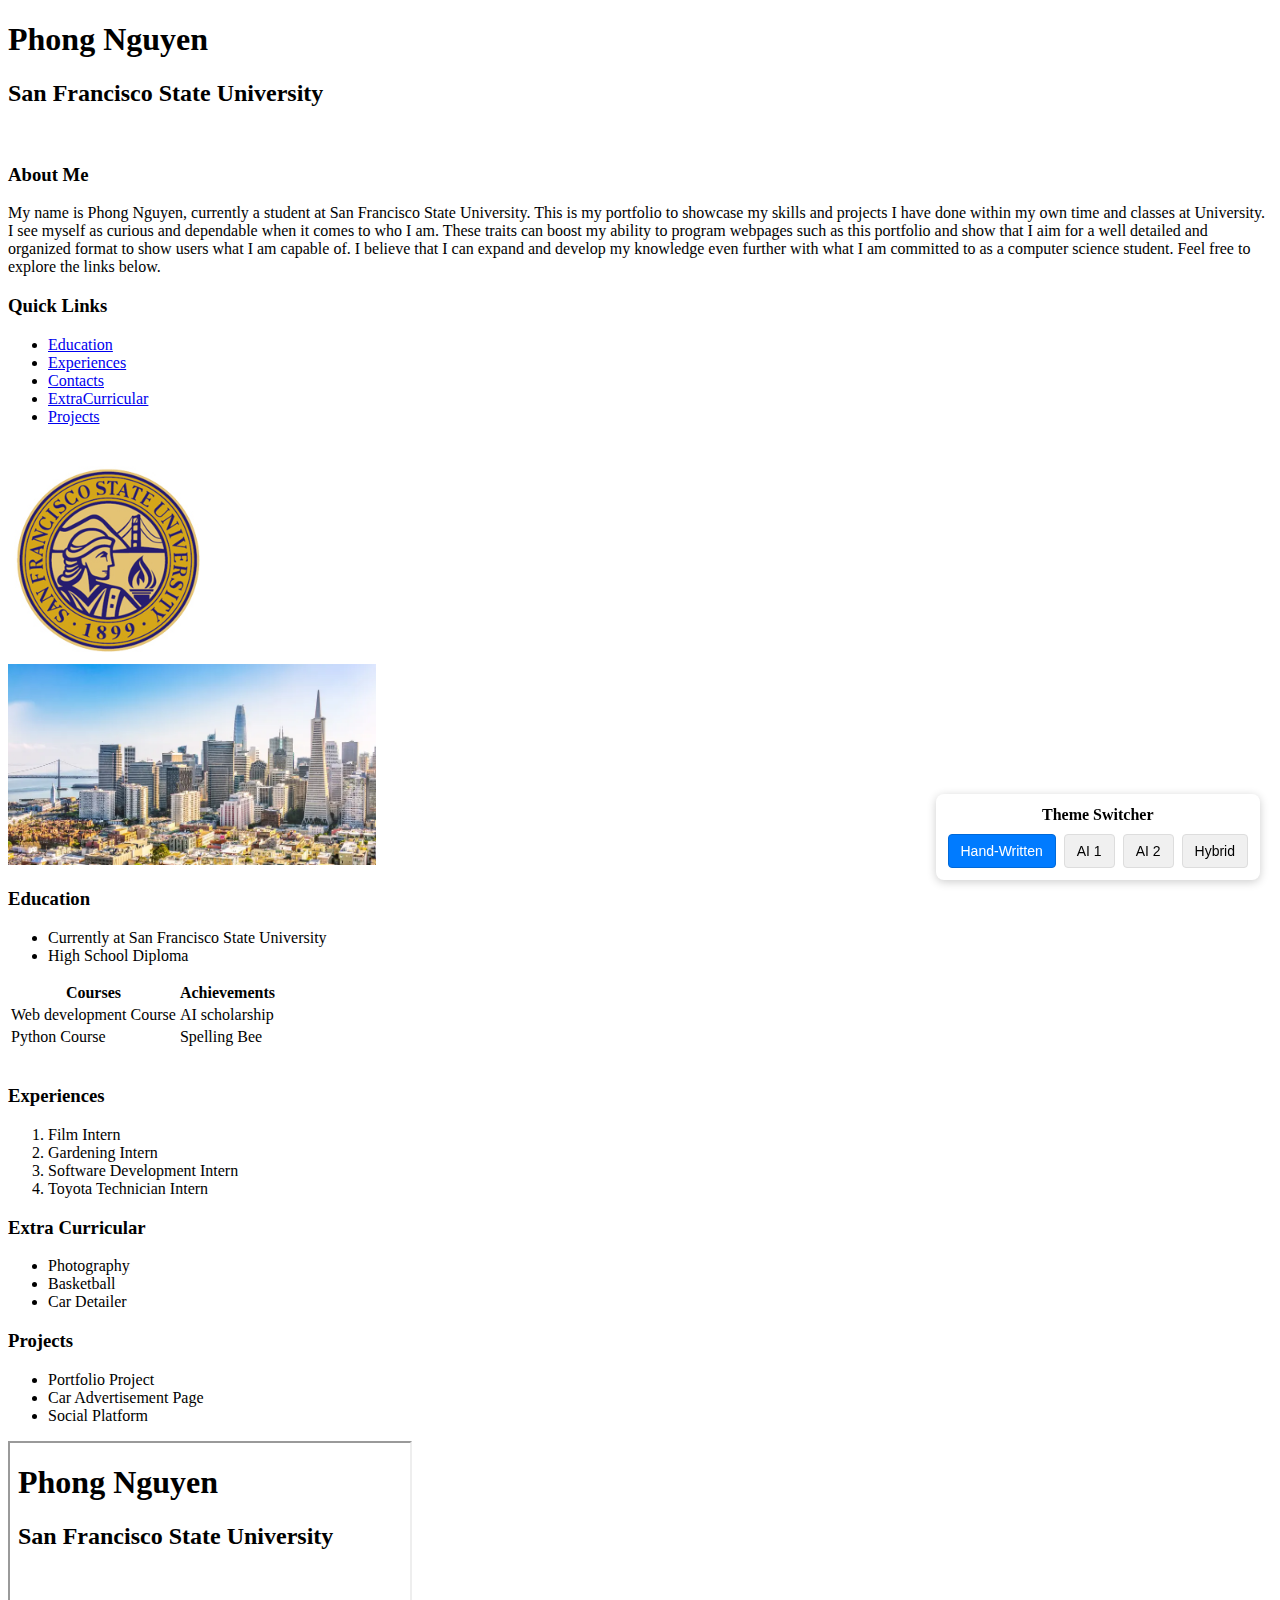
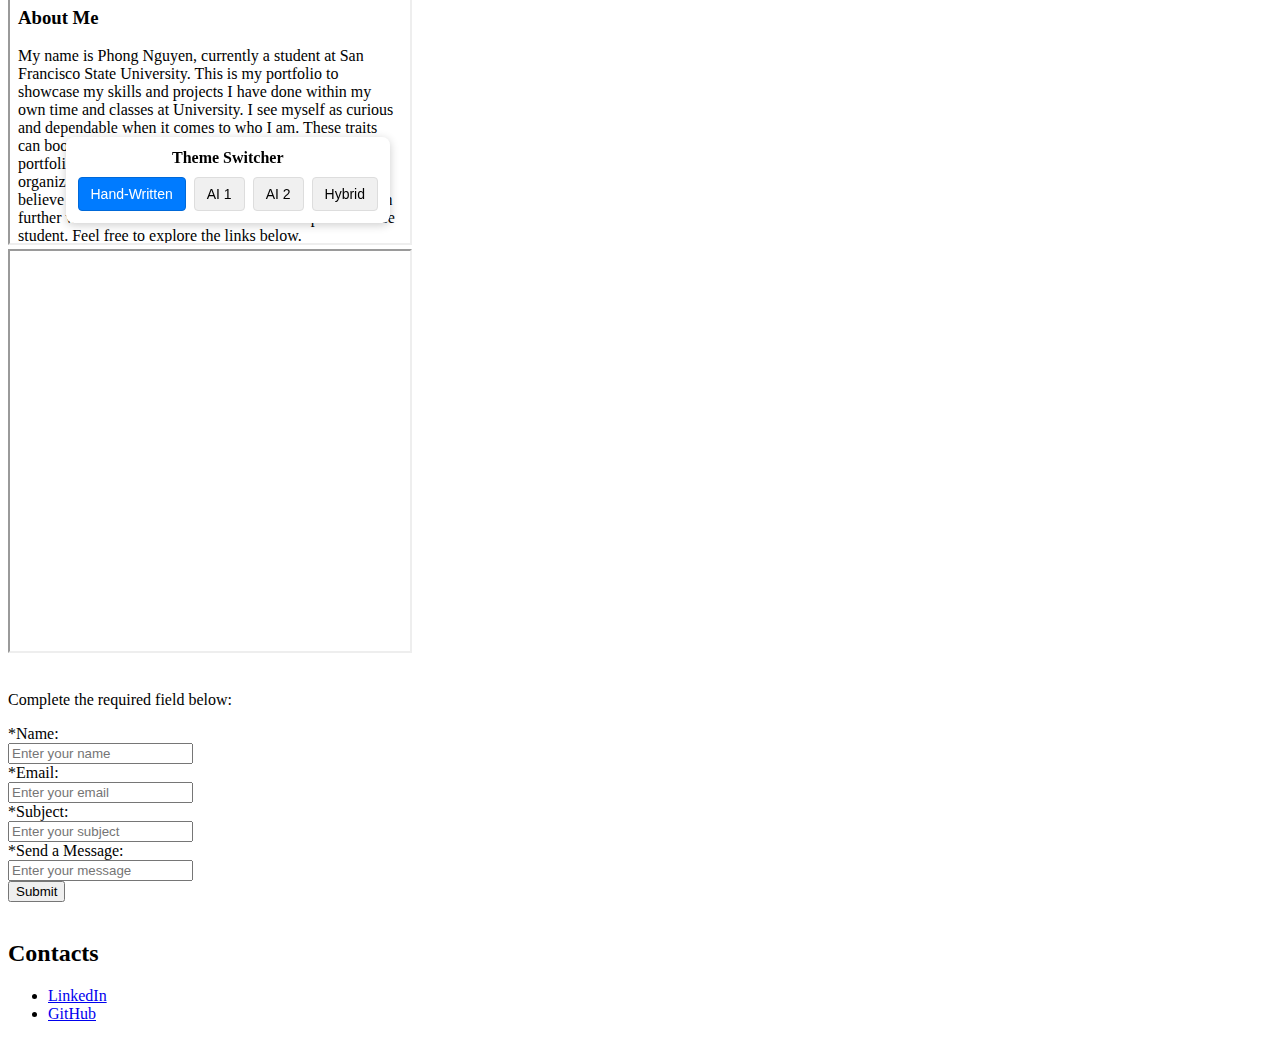
==== commit 6c42c72a: "updated hybrid" ====
--- a/assignments/assignment-3/index.html
+++ b/assignments/assignment-3/index.html
@@ -7,7 +7,7 @@
         <meta name="author" content="Phong Nguyen">
         <meta name="keywords" content="portfolio, student">
         <link rel="icon" type="images/jpeg" href="images/favicon.ico">
-        <link rel="stylesheet" href="styles/ai-2.css" id="css-theme">
+        <link rel="stylesheet" href="styles/hybrid.css" id="css-theme">
         
         <style>
             /* Theme Switcher Styling */
--- a/assignments/assignment-3/styles/hybrid.css
+++ b/assignments/assignment-3/styles/hybrid.css
@@ -0,0 +1,4 @@
+.body {
+    font-family: 'Courier New', Courier, monospace;
+    background-color: aliceblue;
+}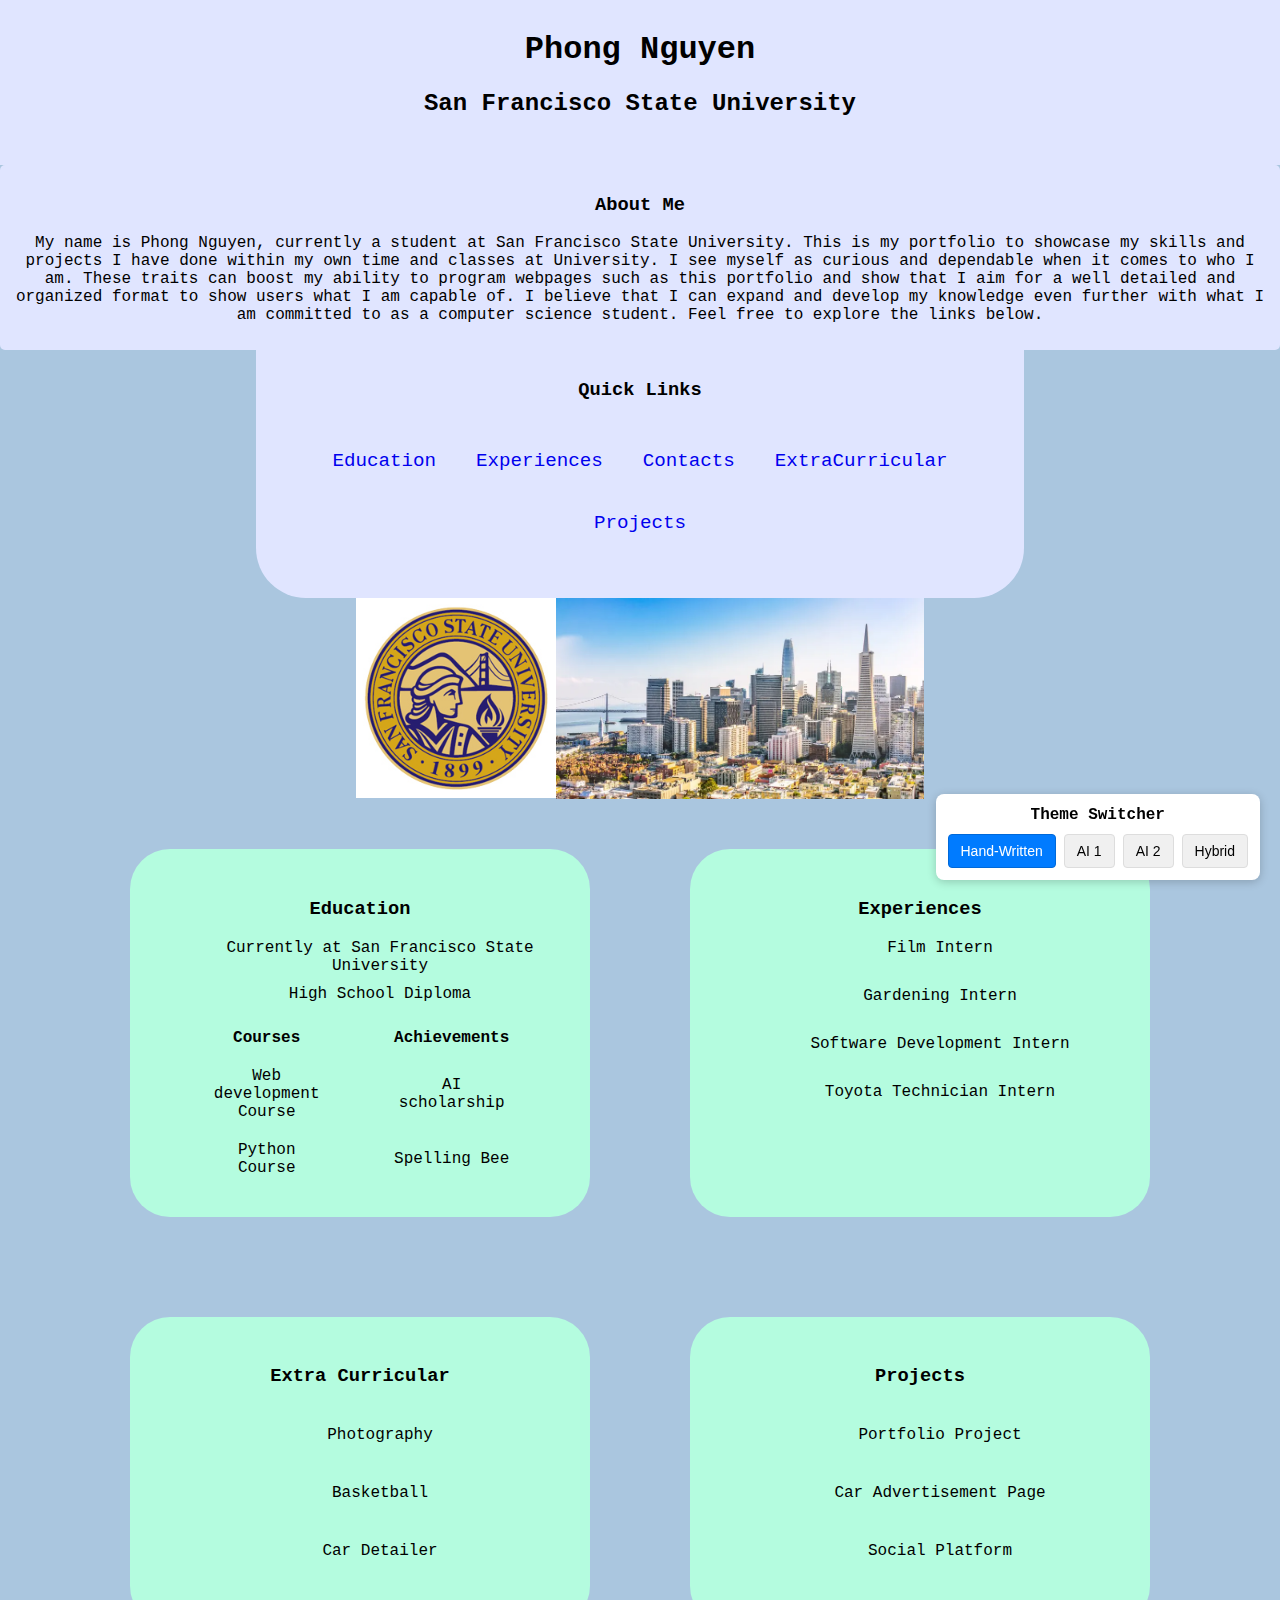
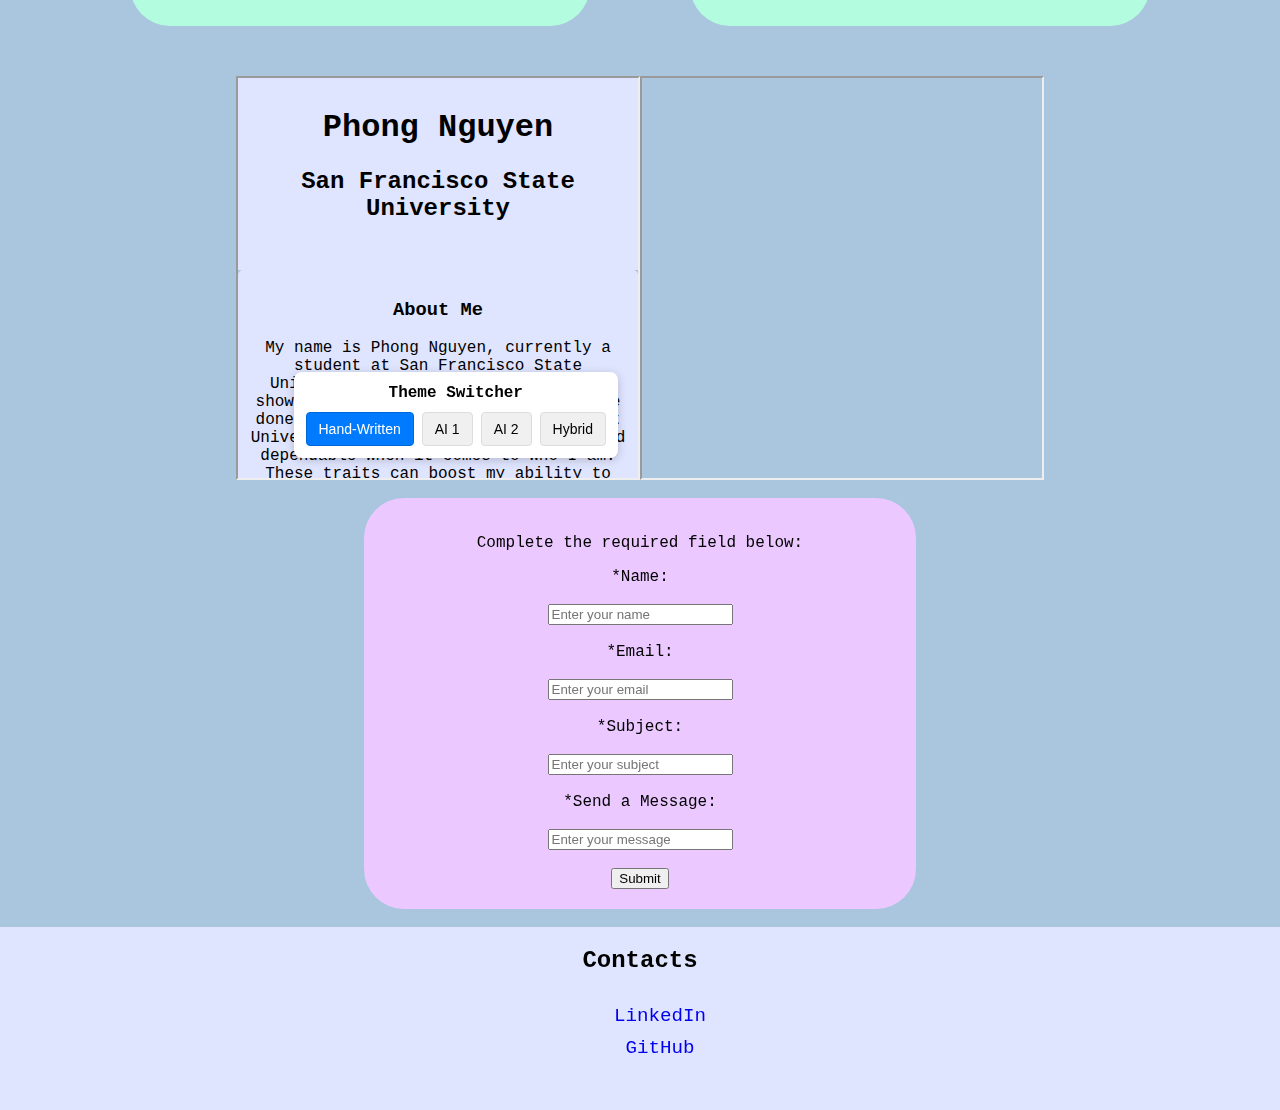
==== commit 695f5b61: "Updated index file" ====
--- a/assignments/assignment-3/index.html
+++ b/assignments/assignment-3/index.html
@@ -7,7 +7,7 @@
         <meta name="author" content="Phong Nguyen">
         <meta name="keywords" content="portfolio, student">
         <link rel="icon" type="images/jpeg" href="images/favicon.ico">
-        <link rel="stylesheet" href="styles/hybrid.css" id="css-theme">
+        <link rel="stylesheet" href="styles/styles.css" id="css-theme">
         
         <style>
             /* Theme Switcher Styling */
--- a/assignments/assignment-3/styles/styles.css
+++ b/assignments/assignment-3/styles/styles.css
@@ -0,0 +1,207 @@
+body {
+    background-color: rgb(170, 198, 223);
+    font-family: 'Courier New', Courier, monospace;
+    margin: 0px;
+}
+
+header {
+    text-align: center;
+    background-color: #e0e5ff;
+    padding-top: 10px;
+    padding-bottom: 10px;
+    
+}
+
+#pictures {
+    display: flex;
+    justify-content: center;
+    align-items: center;
+}
+
+.AboutMe {
+    border-radius: 5px;
+    background-color: #e0e5ff;
+    padding-top: 10px;
+    padding-bottom: 10px;
+}
+
+.AboutMe h3 {
+    text-align: center;
+}
+.AboutMe p {
+    text-align: center;
+    margin-left: 10px;
+    margin-right: 10px;
+}
+
+.QuickLink {
+    border-radius: 0px 0px 50px 50px;
+    background-color: #e0e5ff;
+    padding-top: 10px;
+    padding-bottom: 10px;
+    max-width: 60%;         /* making sure the content doesn't take the whole page */
+    width: 100%;
+    margin: 0px auto;
+}
+
+.QuickLink h3 {
+    text-align: center;
+    padding-bottom: 10px;
+}
+
+.QuickLink  nav ul {
+    list-style: none;
+    display: flex;
+    justify-content: center;
+    flex-wrap: wrap;        /* this will make the items wrap */
+    padding: 0px;
+}
+
+.QuickLink nav ul li a {
+    padding: 20px;
+    display: flex;
+    text-decoration: none;
+    font-size: larger;
+}
+
+.QuickLink nav ul li a:hover {
+    color:rgb(255, 0, 0);
+}
+
+.container1 {
+    display: flex;
+    flex-direction: row;
+    justify-content: center;
+}
+
+.container1 > section  {
+    background-color: rgb(180, 252, 223);
+    margin: 50px;
+    padding: 30px;
+    width: 400px;
+    text-align: center;
+    border-radius: 40px;
+    transition: transform 0.2s ease-in;
+}
+
+.container1 > section:hover {
+    transform: scale(1.1);
+}
+
+
+.container1 > section ul, ol {
+    list-style: none;
+    display: inline-flexbox;
+}
+
+.container1 > section ul li {
+    margin-bottom: 10px;
+}
+
+.container1 > section ol li {
+    margin-bottom: 30px;
+    text-align: center;
+}
+
+.container1 > section table {
+    display: grid;
+    gap: 50px 100px;
+    grid-template-columns: auto;
+    justify-content: center;
+    border-collapse: separate;
+    border-spacing: 30px 0px;
+}
+
+.container1 > section table tr {
+    display: flexbox;
+    justify-content: center;
+}
+
+.container1 > section td, th {
+    padding: 10px 20px;
+    text-align: center;
+}
+
+.container2 {
+    display: flex;
+    flex-direction: row;
+    justify-content: center;
+}
+
+.container2 > section  {
+    background-color: rgb(180, 252, 223);
+    margin: 50px;
+    padding: 30px;
+    width: 400px;
+    text-align: center;
+    border-radius: 40px;
+    transition: transform 0.2s ease-in;
+}
+
+.container2 > section:hover {
+    transform: scale(1.1);
+}
+
+.container2 > section ul li {
+    list-style: none;
+    padding: 20px;
+}
+.container3 {
+    display: flex;
+    flex-direction: row;
+    justify-content: center;
+}
+
+.infoForm {
+    display: flex;
+    background-color: #ebc8ff;
+    max-width: 40%;
+    width: 100%;
+    margin: 0px auto;
+    border-radius: 40px;
+    padding: 20px;
+    justify-content: center;
+}
+
+.infoForm form {
+    width: 100%;
+    max-width: 500px;
+    display: flex;
+    flex-direction: column;
+    align-items: center;
+}
+
+.infoForm form button:hover {
+    background-color: rgb(125, 231, 134);
+    transition: transform 0.2s;
+    transform: scale(1.5);
+}
+
+footer {
+    background-color: #e0e5ff;
+    padding-bottom: 10px;
+}
+
+#Contacts {
+    text-align: center;
+    padding: 20px 0px;
+}
+
+#Contacts h2 {
+    margin: 0px;
+    padding-bottom: 10px;
+}
+
+#Contacts li {
+    list-style: none;
+    font-size: larger;
+    padding: 5px;
+}
+
+#Contacts a {
+    text-decoration: none;
+}
+#Contacts a:hover {
+    color: rgb(197, 0, 0);
+}
+
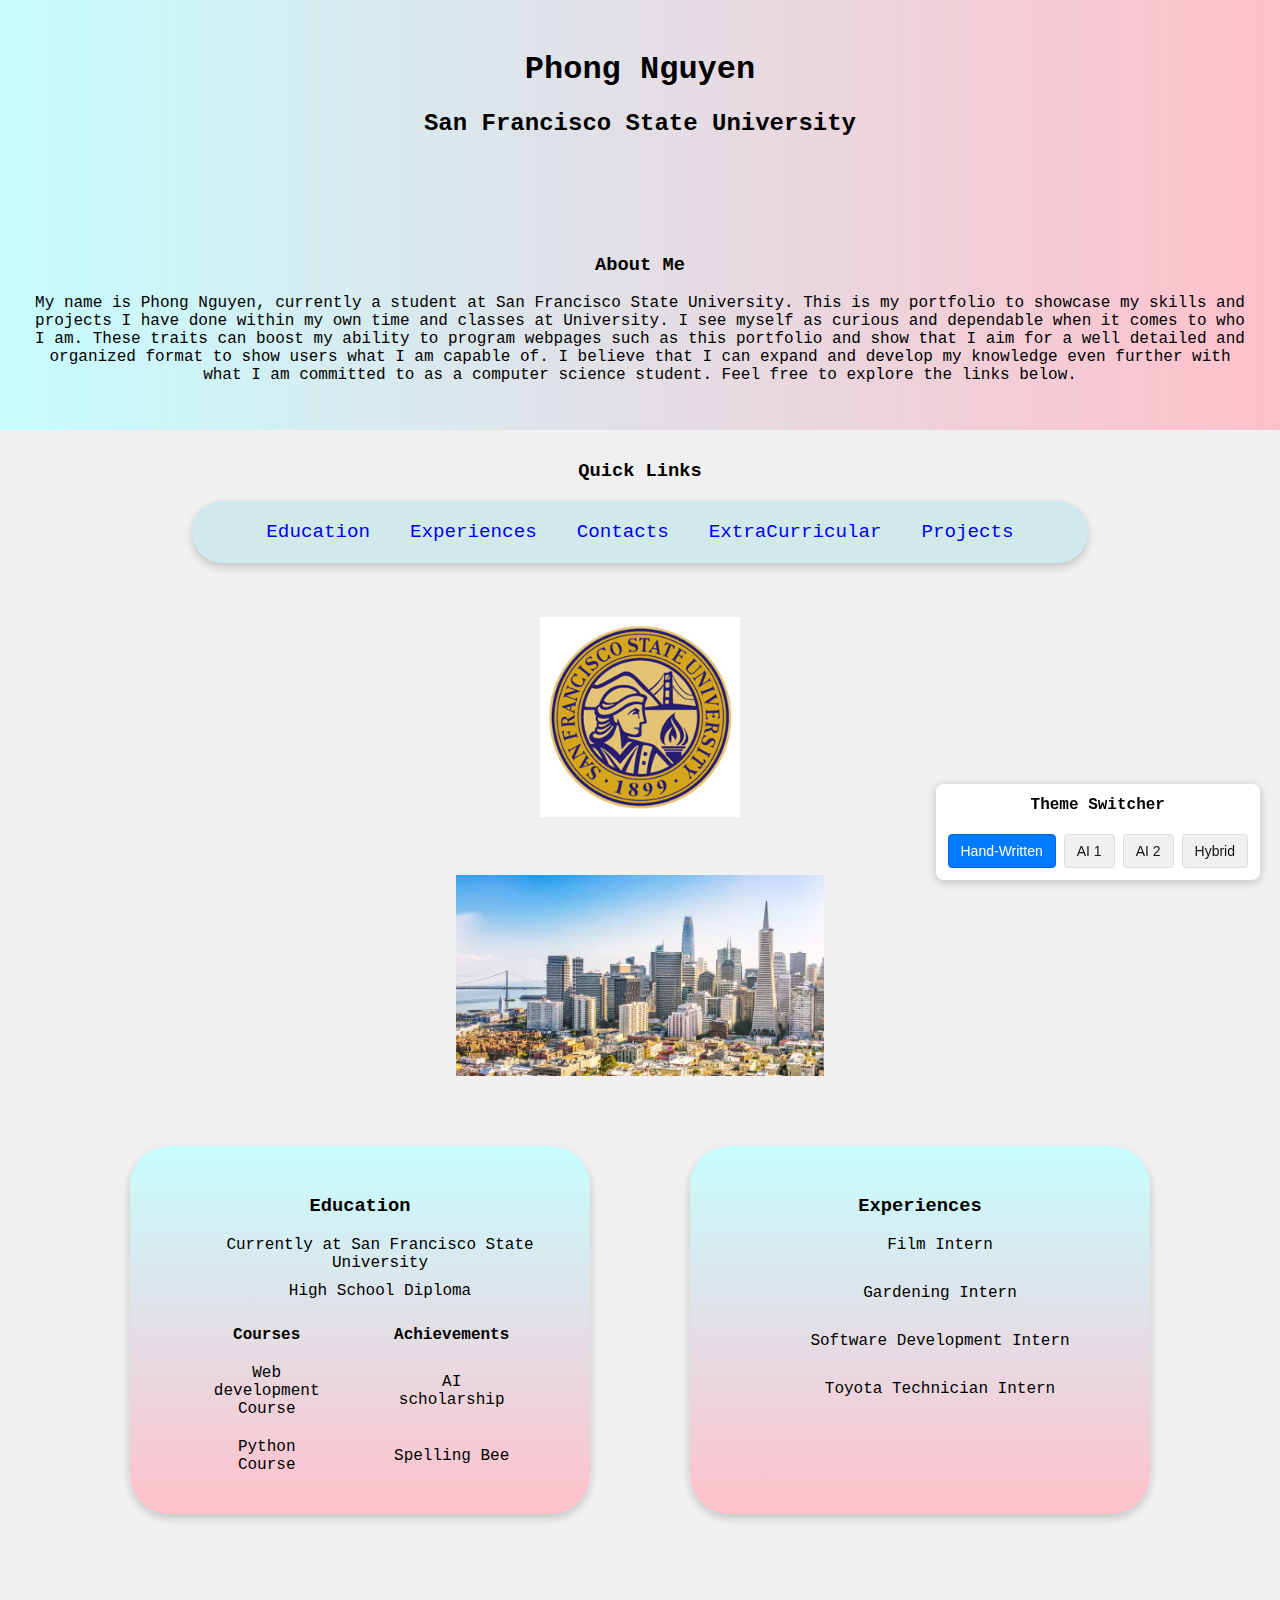
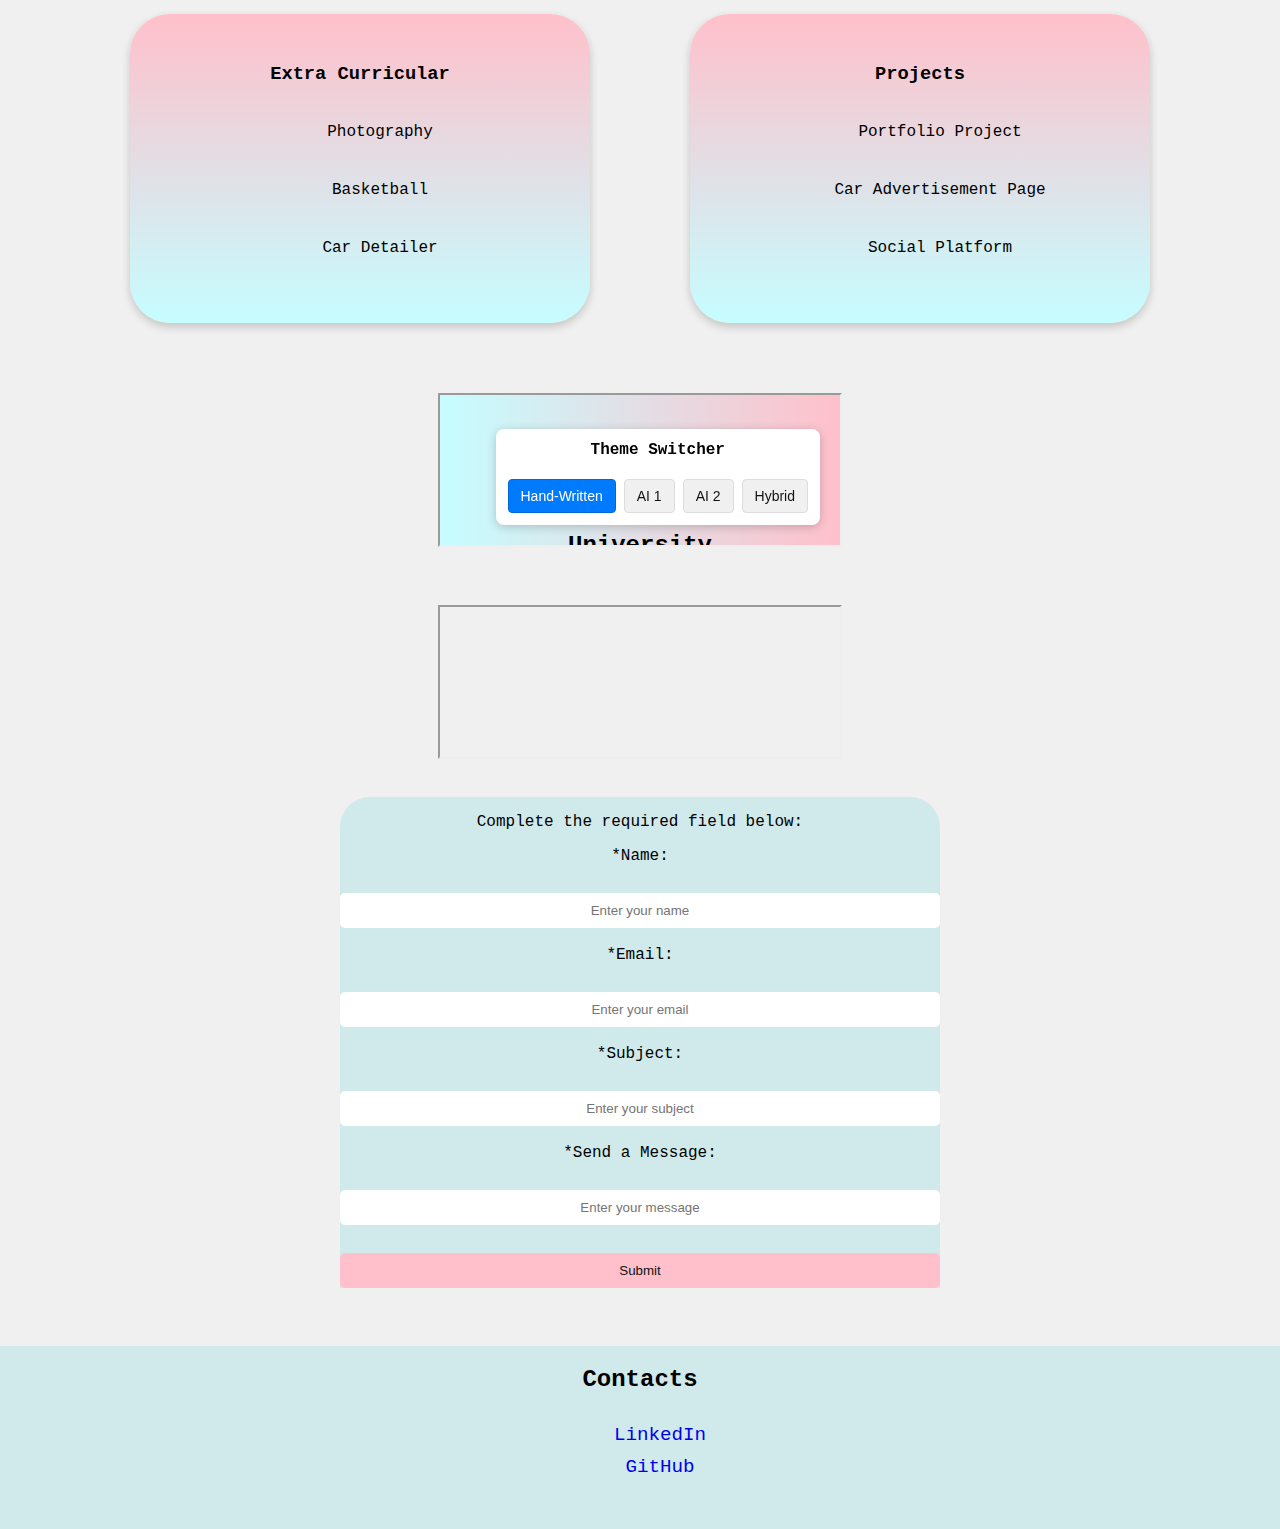
==== commit 8acc992a: "Finalize css files and index" ====
--- a/assignments/assignment-3/index.html
+++ b/assignments/assignment-3/index.html
@@ -7,7 +7,7 @@
         <meta name="author" content="Phong Nguyen">
         <meta name="keywords" content="portfolio, student">
         <link rel="icon" type="images/jpeg" href="images/favicon.ico">
-        <link rel="stylesheet" href="styles/styles.css" id="css-theme">
+        <link rel="stylesheet" href="styles/hybrid.css" id="css-theme">
         
         <style>
             /* Theme Switcher Styling */
@@ -94,10 +94,10 @@
             <br>
             </section>
 
-            <section id="pictures">
+            <div id="pictures">
                 <img src="images/sfsu-logo.jpg" width="200" alt="San Francisco State University Logo"> <br>
                 <img src="images/SF-city.webp"  width="368" alt="San Francisco city">
-            </section>
+            </div>
 
             <div class="container1">
                 <section id="Education"> 
--- a/assignments/assignment-3/styles/hybrid.css
+++ b/assignments/assignment-3/styles/hybrid.css
@@ -0,0 +1,204 @@
+body {
+    font-family: 'Courier New', Courier, monospace;
+    background-color: #f0f0f0;
+    margin: 0px;
+    padding: 0px;
+}
+
+header {
+    background: linear-gradient(to right, #c6fdff, #FFC0CB);
+    text-align: center;
+    padding: 30px;
+}
+header h1:hover, h2:hover {
+    transform: scale(1.1);
+    text-shadow: 2px 2px 4px rgba(0, 0, 0, 0.6)  /* used from AI */
+}
+
+.AboutMe {
+    background: linear-gradient(to right, #c6fdff, #FFC0CB);
+    padding: 30px;
+    text-align: center;
+}
+
+.QuickLink {
+    max-width: 70%;
+    width: 100%;
+    margin: 0px auto;
+}
+.QuickLink h3 {
+    text-align: center;
+    margin-top: 30px;
+}
+.QuickLink nav {
+    background-color: #d0eaeb;
+    text-align: center;
+    border-radius: 50px;
+    box-shadow: 0 4px 8px rgba(26, 26, 18, 0.2);   /* used from AI */
+}
+.QuickLink nav:hover {
+    transform: scale(1.1);
+}
+.QuickLink nav a:hover {
+    color: #ff00ea; 
+    transform: scale(1.1);
+}
+.QuickLink  nav ul {
+    list-style: none;
+    display: flex;
+    justify-content: center;
+    flex-wrap: wrap;        /* this will make the items stay within the box */
+    padding: 0px;
+}
+.QuickLink nav ul li a {
+    padding: 20px;
+    display: flex;
+    text-decoration: none;
+    font-size: larger;
+}
+
+#pictures img {
+    display: flex;
+    margin: 20px auto;
+}
+
+.container1 {
+    display: flex;
+    flex-direction: row;
+    justify-content: center;
+}
+.container1 > section  {
+    background: linear-gradient(to bottom, #c6fdff, #FFC0CB);
+    margin: 50px;
+    padding: 30px;
+    width: 400px;
+    text-align: center;
+    border-radius: 40px;
+    transition: transform 0.2s ease-in;
+    box-shadow: 0 4px 8px rgba(26, 26, 18, 0.2);   /* used from AI */
+}
+.container1 > section:hover {
+    transform: scale(1.1);
+}
+.container1 > section h3:hover {
+    transform: scale(1.1);
+}
+.container1 > section table tr th:hover {
+    transform: scale(1.1);
+}
+.container1 > section ul, ol {
+    list-style: none;
+}
+.container1 > section ul li {
+    margin-bottom: 10px;
+}
+.container1 > section ol li {
+    margin-bottom: 30px;
+    text-align: center;
+}
+.container1 > section table {
+    display: grid;
+    gap: 50px 100px;
+    grid-template-columns: auto;
+    justify-content: center;
+    border-spacing: 30px 0px;
+}
+.container1 > section table tr {
+    justify-content: center;
+}
+.container1 > section td, th {
+    padding: 10px 20px;
+    text-align: center;
+}
+
+.container2 {
+    display: flex;
+    flex-direction: row;
+    justify-content: center;
+}
+.container2 > section h3:hover {
+    transform: scale(1.1);
+}
+.container2 > section  {
+    background: linear-gradient(to top, #c6fdff, #FFC0CB);
+    margin: 50px;
+    padding: 30px;
+    width: 400px;
+    text-align: center;
+    border-radius: 40px;
+    transition: transform 0.2s ease-in;
+    box-shadow: 0 4px 8px rgba(26, 26, 18, 0.2);   /* used from AI */
+}
+.container2 > section:hover {
+    transform: scale(1.1);
+}
+.container2 > section ul li {
+    list-style: none;
+    padding: 20px;
+}
+
+/* used from AI */
+img, iframe {
+    display: block;
+    margin: 20px auto;
+    max-width: 100%;
+    height: auto;
+    transition: transform 0.5s;
+}
+img:hover, iframe:hover {
+    transform: scale(1.05);
+}
+
+/* used from AI */ 
+form {
+    border-radius: 30px 30px 0px 0px;
+    background-color: #d0eaeb;
+    display: flex;
+    flex-direction: column;
+    max-width: 600px;
+    margin: auto;
+}
+form p, label {
+    text-align: center;
+}
+input, button {
+    padding: 10px;
+    margin-top: 10px;
+    border: none;
+    border-radius: 5px;
+    text-align: center;
+}
+button {
+    background-color: #FFC0CB;
+    color: #121212;
+    cursor: pointer;
+    transition: background 0.3s, transform 0.2s;
+}
+button:hover {
+    transform: scale(1.1);
+}
+
+footer {
+    margin-top: 40px;
+    background-color: #d0eaeb;
+    padding-bottom: 10px;
+}
+#Contacts {
+    text-align: center;
+    padding: 20px 0px;
+}
+#Contacts h2 {
+    margin: 0px;
+    padding-bottom: 10px;
+}
+#Contacts li {
+    list-style: none;
+    font-size: larger;
+    padding: 5px;
+}
+#Contacts a {
+    text-decoration: none;
+}
+#Contacts a:hover {
+    color: rgb(197, 0, 0);
+}